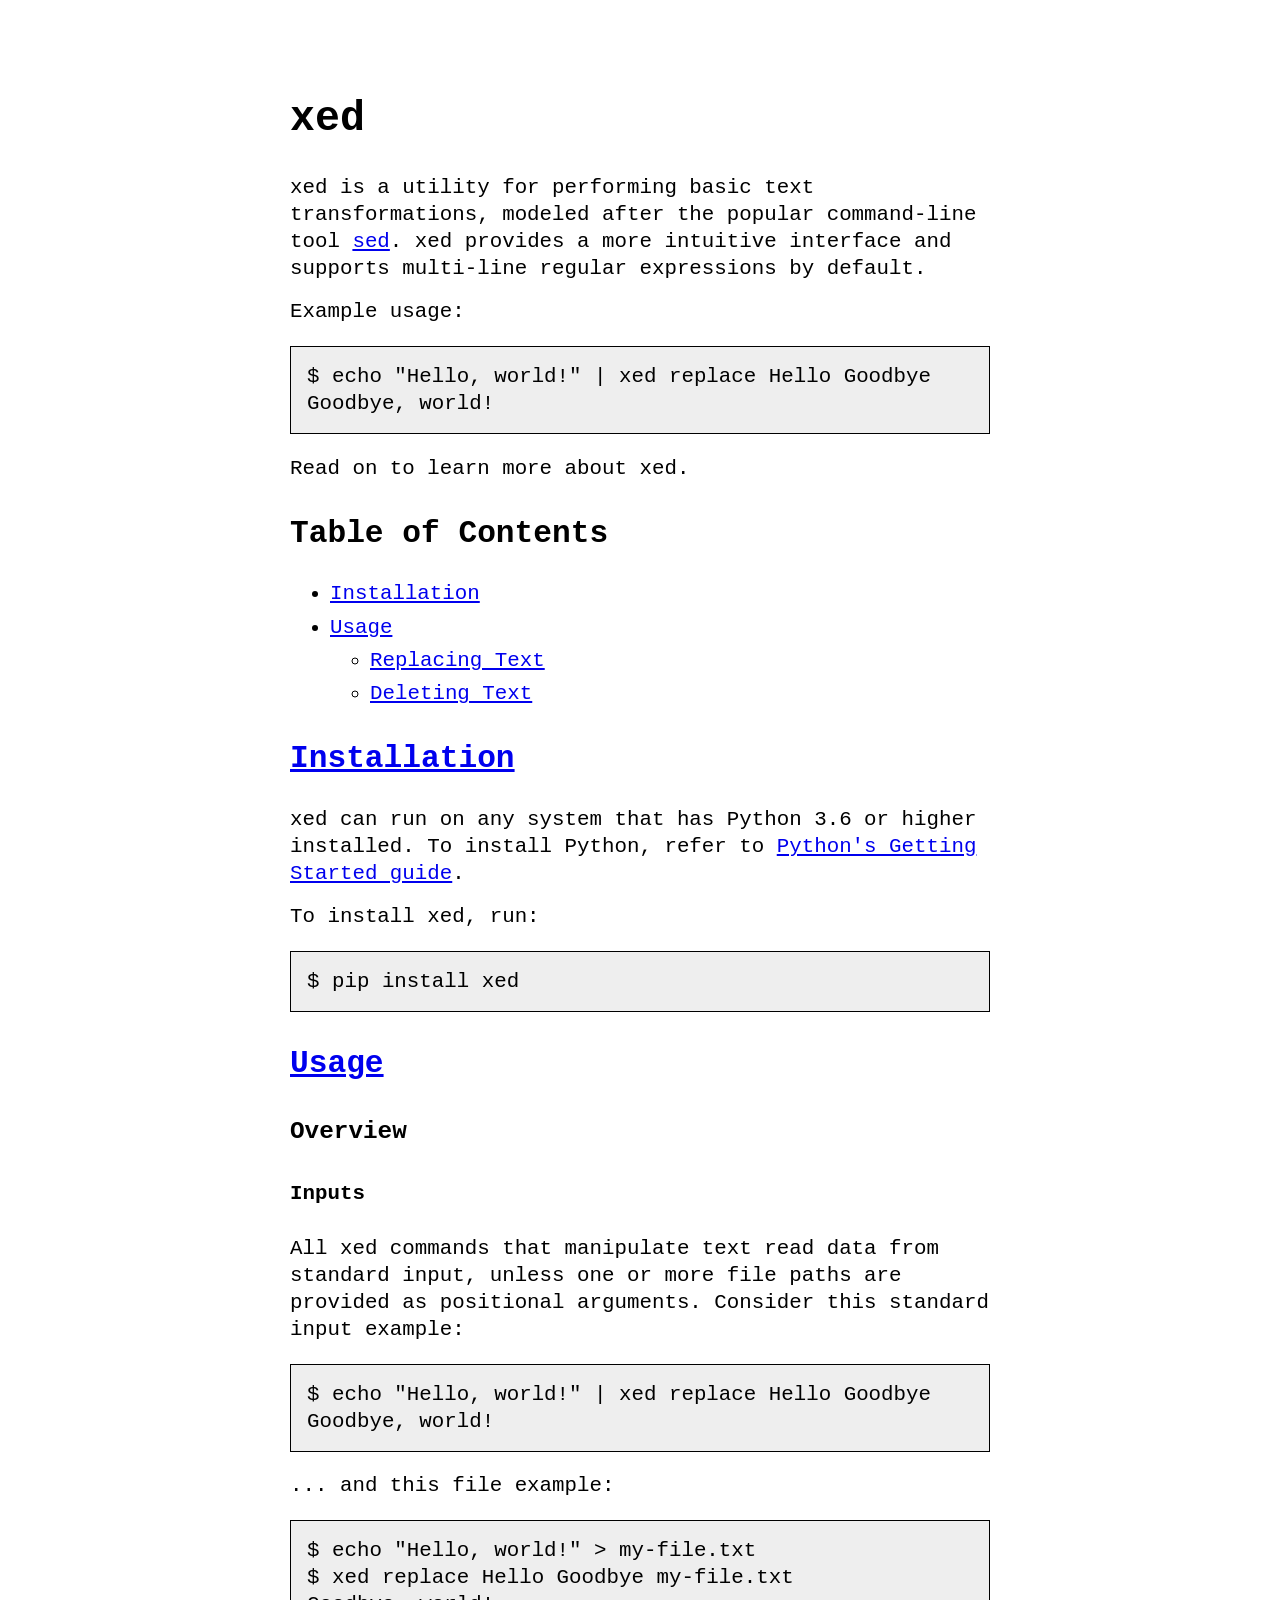
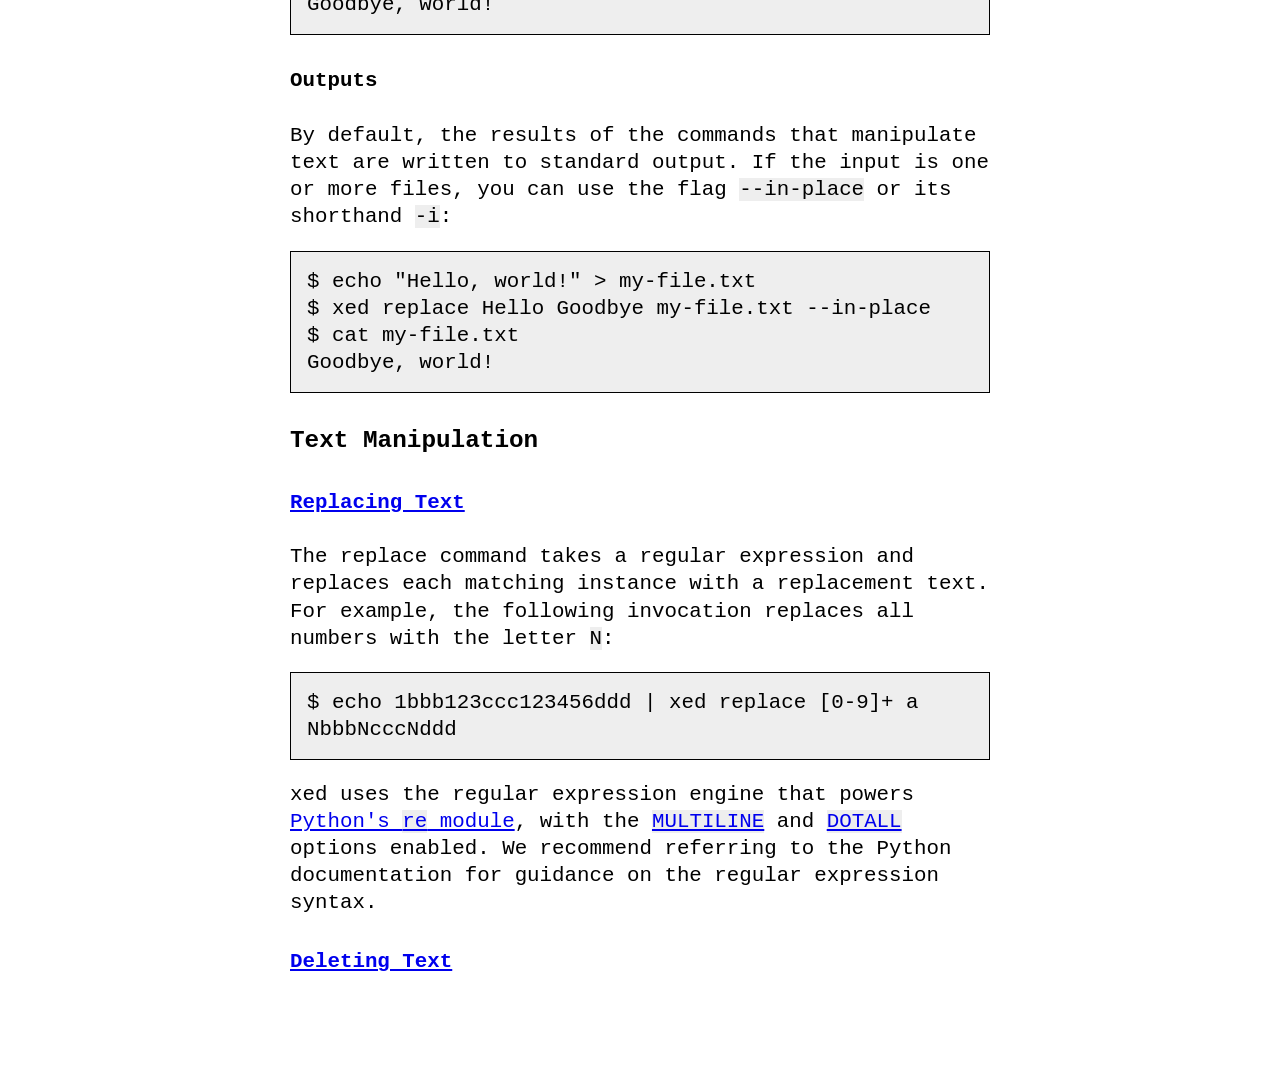
==== docs/index.html @ 6bc044e2 "Moves website/ to docs/." ====
<!DOCTYPE html>
<html lang="en">
  <head>
    <meta charset="utf-8" />
    <meta name="viewport" content="width=device-width, initial-scale=1" />

    <title>xed</title>

    <meta property="og:title" content="xed" />
    <meta property="og:locale" content="en_US" />
    <meta
      name="description"
      content="xed is a utility for performing basic text transformations, modeled after the popular command-line tool sed. xed provides a more intuitive interface and supports multi-line regular expressions by default."
    />
    <meta
      property="og:description"
      content="xed is a utility for performing basic text transformations, modeled after the popular command-line tool sed. xed provides a more intuitive interface and supports multi-line regular expressions by default."
    />
    <link rel="canonical" href="http://example.com/" />
    <meta property="og:url" content="http://example.com/" />
    <meta property="og:site_name" content="xed" />
    <script type="application/ld+json">
      {
        "@type": "WebSite",
        "url": "http://example.com",
        "name": "xed",
        "author": {
          "@type": "Person",
          "name": "Aryan Naraghi",
          "email": "aryan.naraghi@gmail.com",
          "url": "https://aryan.app"
        },
        "headline": "xed",
        "description": "xed is a utility for performing basic text transformations, modeled after the popular command-line tool sed. xed provides a more intuitive interface and supports multi-line regular expressions by default.",
        "@context": "https://schema.org"
      }
    </script>

    <link rel="stylesheet" href="style.css" />
  </head>
  <body>
    <div class="main">
      <h1>xed</h1>

      <p>
        xed is a utility for performing basic text transformations, modeled
        after the popular command-line tool
        <a href="https://en.wikipedia.org/wiki/Sed">sed</a>. xed provides a more
        intuitive interface and supports multi-line regular expressions by
        default.
      </p>

      <p>Example usage:</p>

      <pre><code>$ echo "Hello, world!" | xed replace Hello Goodbye
Goodbye, world!</code></pre>

      <p>Read on to learn more about xed.</p>

      <h2>Table of Contents</h2>

      <ul>
        <li><a href="#installation">Installation</a></li>
        <li>
          <a href="#usage">Usage</a>
          <ul>
            <li><a href="#replacing-text">Replacing Text</a></li>
            <li><a href="#deleting-text">Deleting Text</a></li>
          </ul>
        </li>
      </ul>

      <h2 id="installation"><a href="#installation">Installation</a></h2>

      <p>
        xed can run on any system that has Python 3.6 or higher installed. To
        install Python, refer to
        <a href="https://www.python.org/about/gettingstarted/"
          >Python's Getting Started guide</a
        >.
      </p>

      <p>To install xed, run:</p>

      <pre><code>$ pip install xed</code></pre>

      <h2 id="usage"><a href="#usage">Usage</a></h2>

      <h3>Overview</h3>

      <h4>Inputs</h4>
      <p>
        All xed commands that manipulate text read data from standard input,
        unless one or more file paths are provided as positional arguments.
        Consider this standard input example:
      </p>

      <pre><code>$ echo "Hello, world!" | xed replace Hello Goodbye
Goodbye, world!</code></pre>

      <p>... and this file example:</p>

      <pre><code>$ echo "Hello, world!" > my-file.txt
$ xed replace Hello Goodbye my-file.txt
Goodbye, world!
</code></pre>

      <h4>Outputs</h4>
      <p>
        By default, the results of the commands that manipulate text are written
        to standard output. If the input is one or more files, you can use the
        flag
        <code>--in-place</code> or its shorthand <code>-i</code>:
      </p>

      <pre><code>$ echo "Hello, world!" > my-file.txt
$ xed replace Hello Goodbye my-file.txt --in-place
$ cat my-file.txt
Goodbye, world!</code></pre>

      <h3>Text Manipulation</h3>

      <h4 id="replacing-text"><a href="#replacing-text">Replacing Text</a></h4>

      <p>
        The replace command takes a regular expression and replaces each
        matching instance with a replacement text. For example, the following
        invocation replaces all numbers with the letter <code>N</code>:
      </p>

      <pre><code>$ echo 1bbb123ccc123456ddd | xed replace [0-9]+ a
NbbbNcccNddd</code></pre>

      <p>
        xed uses the regular expression engine that powers
        <a href="https://docs.python.org/3/library/re.html"
          >Python's <code>re</code> module</a
        >, with the
        <a href="https://docs.python.org/3/library/re.html#re.MULTILINE"
          ><code>MULTILINE</code></a
        >
        and
        <a href="https://docs.python.org/3/library/re.html#re.DOTALL"
          ><code>DOTALL</code></a
        >
        options enabled. We recommend referring to the Python documentation for
        guidance on the regular expression syntax.
      </p>

      <h4 id="deleting-text"><a href="#deleting-text">Deleting Text</a></h4>
    </div>
  </body>
</html>
---- docs/style.css ----
html {
  height: 100%;
}

body {
  font-family: monospace;
  font-size: 1.3rem;
  line-height: 1.3;
  margin: 0;
  min-height: 100%;
}

h2,
h3,
h4,
h5 {
  margin-top: 2rem;
}

p {
  margin: 1rem 0;
}

li {
  margin: 0.4rem 0;
}

*:target {
  background-color: yellow;
}

.main {
  max-width: 700px;
  margin: 0 auto;
  padding: 4rem 2rem;
}

code {
  background-color: #eee;
}

pre code {
  border: 1px solid black;
  display: block;
  overflow-x: auto;
  padding: 1rem;
}
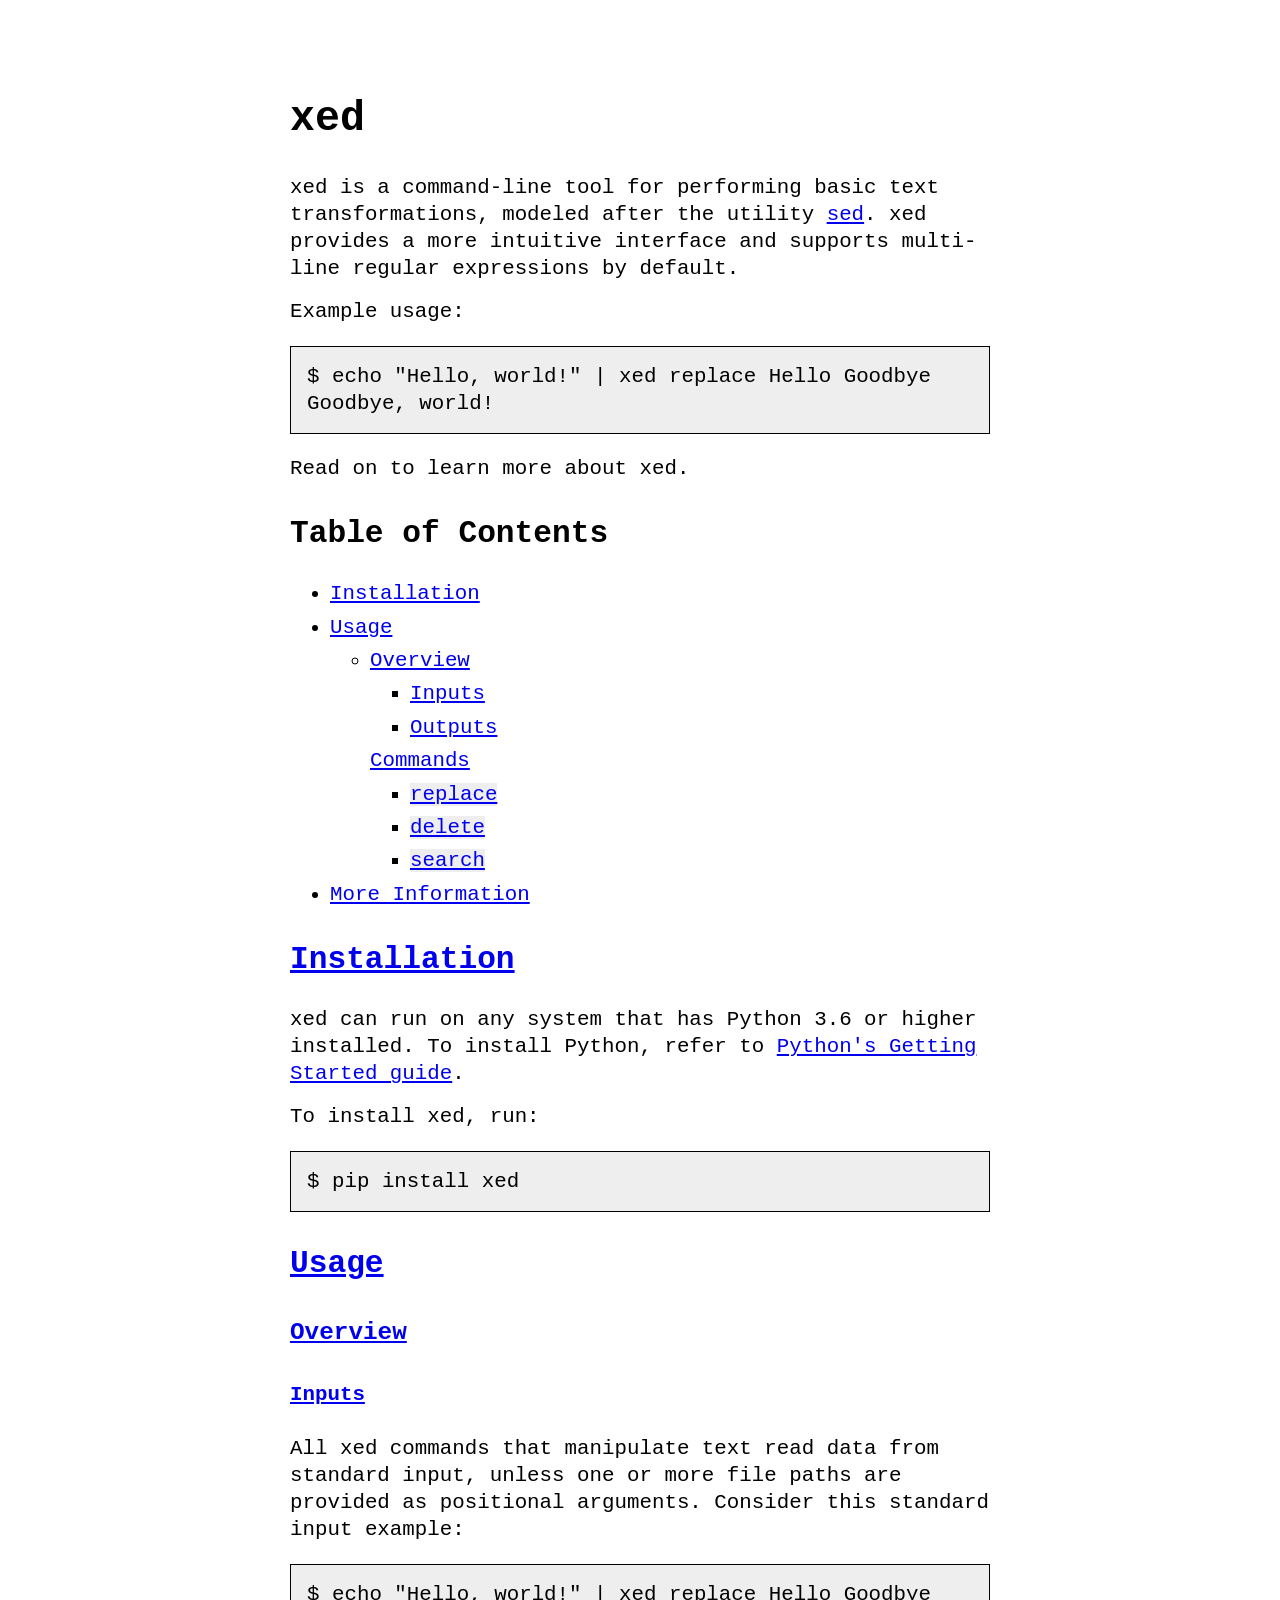
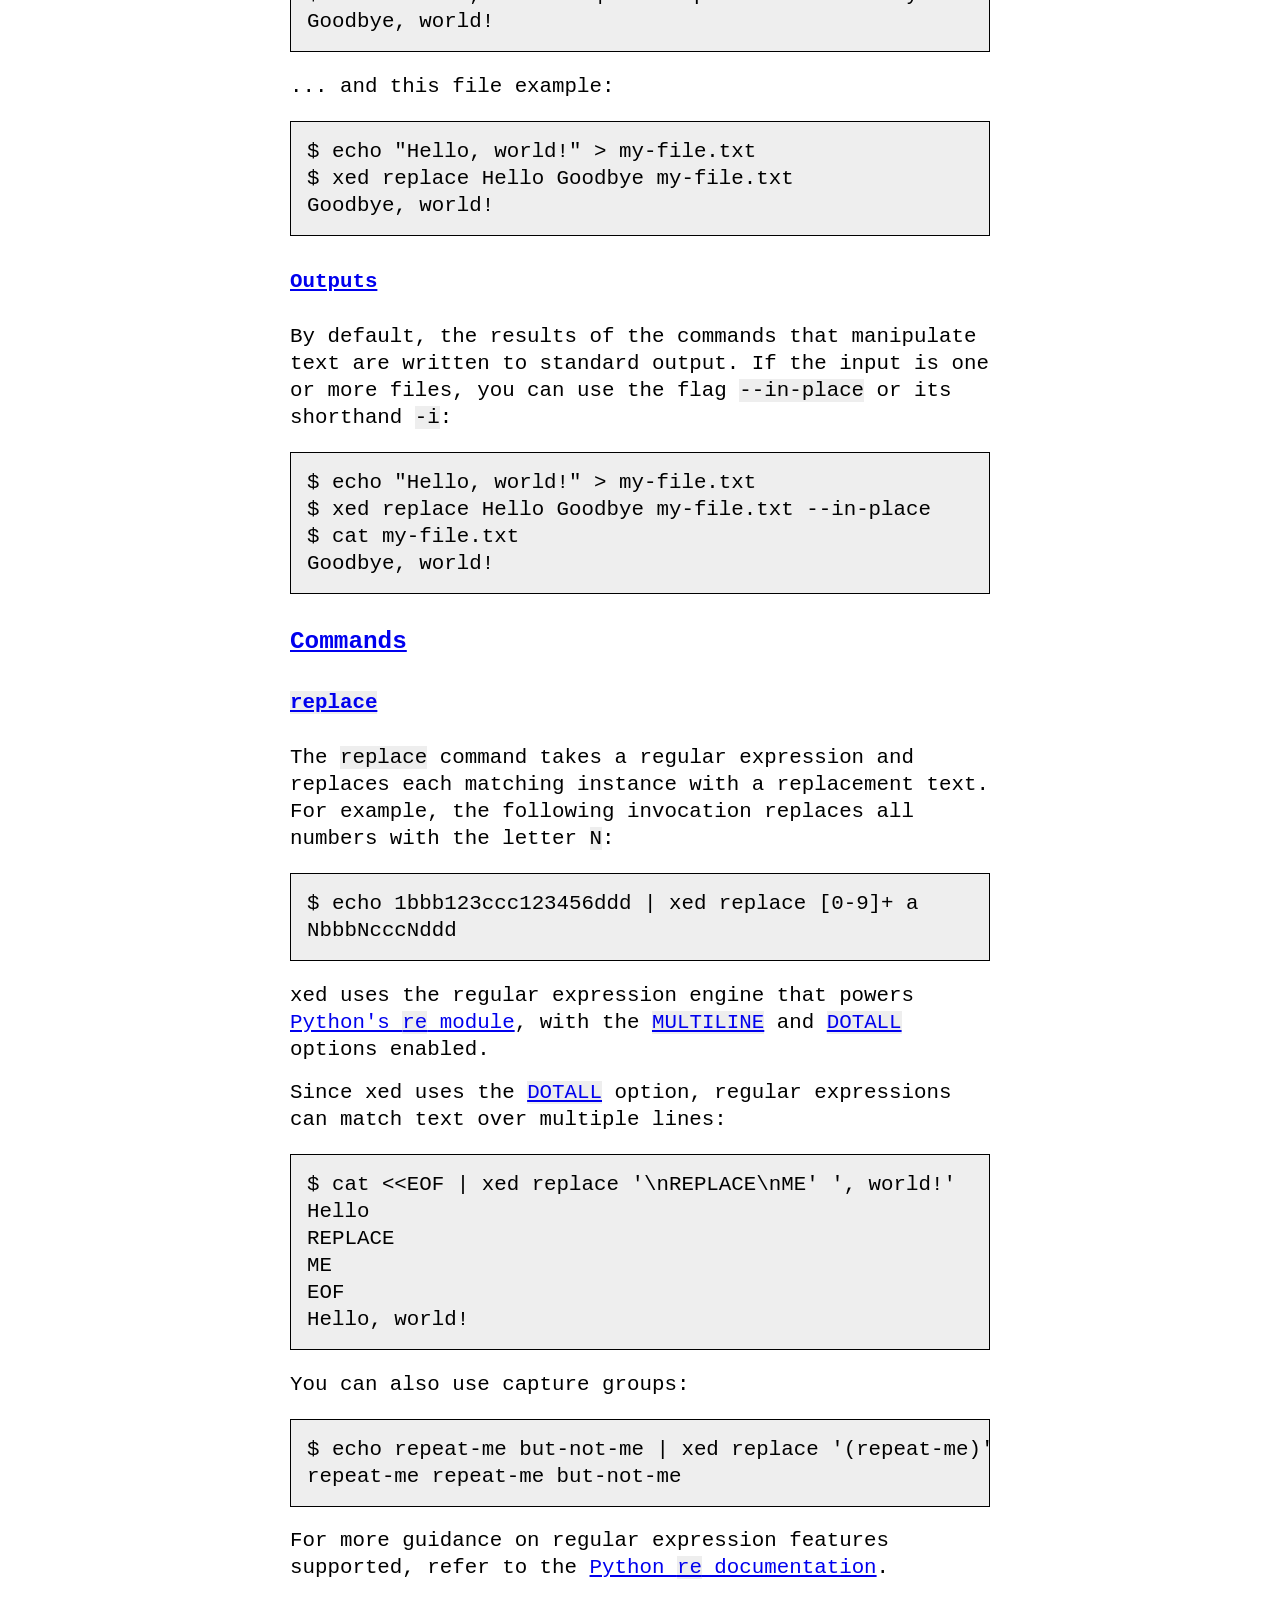
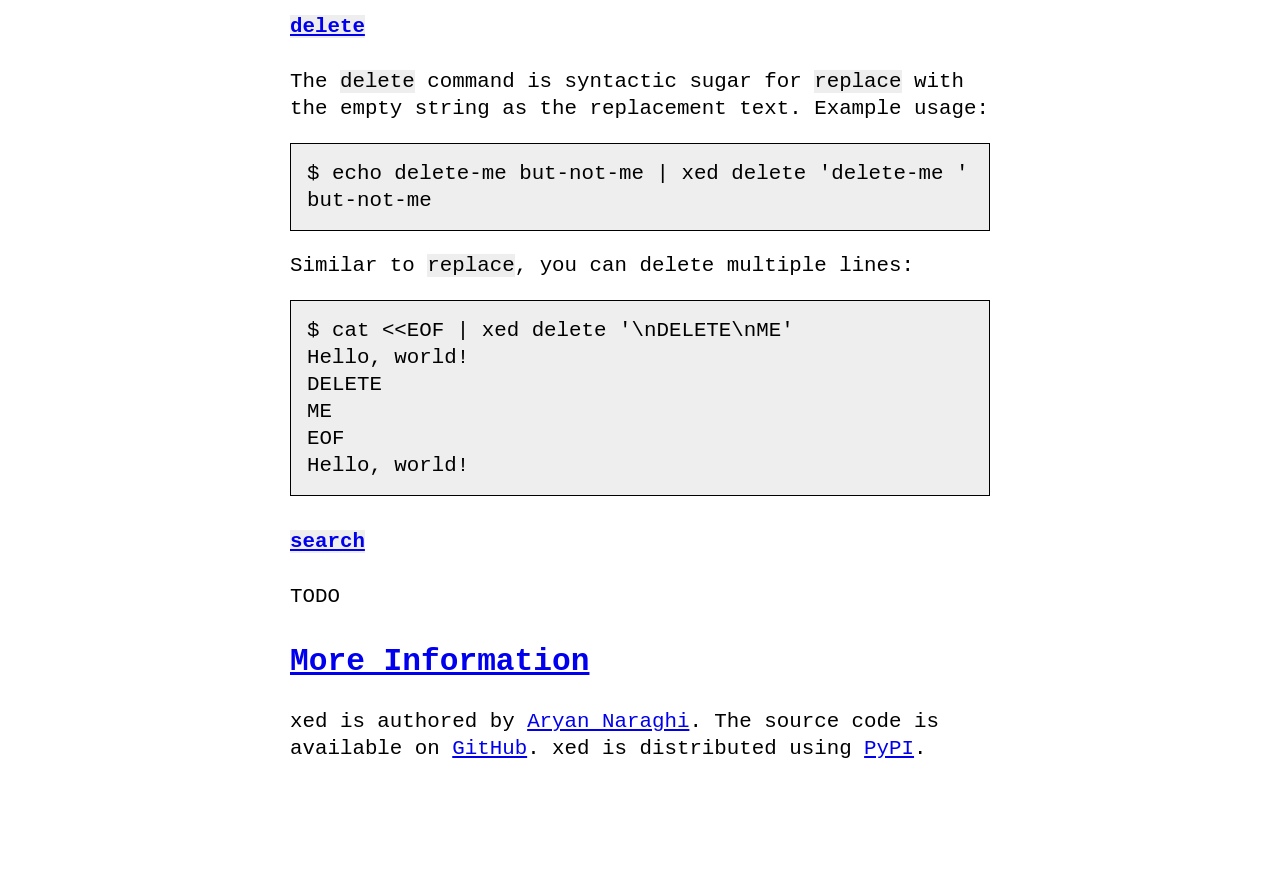
==== commit 88f1279f: "Adds more info." ====
--- a/docs/index.html
+++ b/docs/index.html
@@ -10,11 +10,11 @@
     <meta property="og:locale" content="en_US" />
     <meta
       name="description"
-      content="xed is a utility for performing basic text transformations, modeled after the popular command-line tool sed. xed provides a more intuitive interface and supports multi-line regular expressions by default."
+      content="xed is a command-line tool for performing basic text transformations, modeled after the utility sed. xed provides a more intuitive interface and supports multi-line regular expressions by default."
     />
     <meta
       property="og:description"
-      content="xed is a utility for performing basic text transformations, modeled after the popular command-line tool sed. xed provides a more intuitive interface and supports multi-line regular expressions by default."
+      content="xed is a command-line tool for performing basic text transformations, modeled after the utility sed. xed provides a more intuitive interface and supports multi-line regular expressions by default."
     />
     <link rel="canonical" href="http://example.com/" />
     <meta property="og:url" content="http://example.com/" />
@@ -31,7 +31,7 @@
           "url": "https://aryan.app"
         },
         "headline": "xed",
-        "description": "xed is a utility for performing basic text transformations, modeled after the popular command-line tool sed. xed provides a more intuitive interface and supports multi-line regular expressions by default.",
+        "description": "xed is a command-line tool for performing basic text transformations, modeled after the utility sed. xed provides a more intuitive interface and supports multi-line regular expressions by default.",
         "@context": "https://schema.org"
       }
     </script>
@@ -43,8 +43,8 @@
       <h1>xed</h1>
 
       <p>
-        xed is a utility for performing basic text transformations, modeled
-        after the popular command-line tool
+        xed is a command-line tool for performing basic text transformations,
+        modeled after the utility
         <a href="https://en.wikipedia.org/wiki/Sed">sed</a>. xed provides a more
         intuitive interface and supports multi-line regular expressions by
         default.
@@ -64,10 +64,28 @@
         <li>
           <a href="#usage">Usage</a>
           <ul>
-            <li><a href="#replacing-text">Replacing Text</a></li>
-            <li><a href="#deleting-text">Deleting Text</a></li>
+            <li>
+              <a href="#overview">Overview</a>
+              <ul>
+                <li><a href="#inputs">Inputs</a></li>
+                <li><a href="#outputs">Outputs</a></li>
+              </ul>
+            </li>
+            <a href="#commands">Commands</a>
+            <ul>
+              <li>
+                <a href="#replace"><code>replace</code></a>
+              </li>
+              <li>
+                <a href="#delete"><code>delete</code></a>
+              </li>
+              <li>
+                <a href="#search"><code>search</code></a>
+              </li>
+            </ul>
           </ul>
         </li>
+        <li><a href="#more-info">More Information</a></li>
       </ul>
 
       <h2 id="installation"><a href="#installation">Installation</a></h2>
@@ -86,9 +104,9 @@
 
       <h2 id="usage"><a href="#usage">Usage</a></h2>
 
-      <h3>Overview</h3>
-
-      <h4>Inputs</h4>
+      <h3 id="overview"><a href="#overview">Overview</a></h3>
+
+      <h4 id="inputs"><a href="#inputs">Inputs</a></h4>
       <p>
         All xed commands that manipulate text read data from standard input,
         unless one or more file paths are provided as positional arguments.
@@ -105,7 +123,7 @@
 Goodbye, world!
 </code></pre>
 
-      <h4>Outputs</h4>
+      <h4 id="outputs"><a href="#outputs">Outputs</a></h4>
       <p>
         By default, the results of the commands that manipulate text are written
         to standard output. If the input is one or more files, you can use the
@@ -118,14 +136,17 @@
 $ cat my-file.txt
 Goodbye, world!</code></pre>
 
-      <h3>Text Manipulation</h3>
-
-      <h4 id="replacing-text"><a href="#replacing-text">Replacing Text</a></h4>
-
-      <p>
-        The replace command takes a regular expression and replaces each
-        matching instance with a replacement text. For example, the following
-        invocation replaces all numbers with the letter <code>N</code>:
+      <h3 id="commands"><a href="#commands">Commands</a></h3>
+
+      <h4 id="replace">
+        <a href="#replace"><code>replace</code></a>
+      </h4>
+
+      <p>
+        The <code>replace</code> command takes a regular expression and replaces
+        each matching instance with a replacement text. For example, the
+        following invocation replaces all numbers with the letter
+        <code>N</code>:
       </p>
 
       <pre><code>$ echo 1bbb123ccc123456ddd | xed replace [0-9]+ a
@@ -143,11 +164,73 @@
         <a href="https://docs.python.org/3/library/re.html#re.DOTALL"
           ><code>DOTALL</code></a
         >
-        options enabled. We recommend referring to the Python documentation for
-        guidance on the regular expression syntax.
-      </p>
-
-      <h4 id="deleting-text"><a href="#deleting-text">Deleting Text</a></h4>
+        options enabled.
+      </p>
+
+      <p>
+        Since xed uses the
+        <a href="https://docs.python.org/3/library/re.html#re.DOTALL"
+          ><code>DOTALL</code></a
+        >
+        option, regular expressions can match text over multiple lines:
+      </p>
+
+      <pre><code>$ cat &lt;&lt;EOF | xed replace '\nREPLACE\nME' ', world!'
+Hello
+REPLACE
+ME
+EOF
+Hello, world!</code></pre>
+
+      <p>You can also use capture groups:</p>
+
+      <pre><code>$ echo repeat-me but-not-me | xed replace '(repeat-me)' '\1 \1'
+repeat-me repeat-me but-not-me</code></pre>
+
+      <p>
+        For more guidance on regular expression features supported, refer to the
+        <a
+          href="https://docs.python.org/3/library/re.html#regular-expression-syntax"
+          >Python <code>re</code> documentation</a
+        >.
+      </p>
+
+      <h4 id="delete">
+        <a href="#delete"><code>delete</code></a>
+      </h4>
+
+      <p>
+        The <code>delete</code> command is syntactic sugar for
+        <code>replace</code> with the empty string as the replacement text.
+        Example usage:
+      </p>
+
+      <pre><code>$ echo delete-me but-not-me | xed delete 'delete-me '
+but-not-me</code></pre>
+
+      <p>Similar to <code>replace</code>, you can delete multiple lines:</p>
+
+      <pre><code>$ cat &lt;&lt;EOF | xed delete '\nDELETE\nME'
+Hello, world!
+DELETE
+ME
+EOF
+Hello, world!</code></pre>
+
+      <h4 id="search">
+        <a href="#search"><code>search</code></a>
+      </h4>
+
+      <p>TODO</p>
+
+      <h2 id="more-info"><a href="#more-info">More Information</a></h2>
+
+      <p>
+        xed is authored by <a href="http://aryan.app">Aryan Naraghi</a>. The
+        source code is available on
+        <a href="https://github.com/aryann/xed">GitHub</a>. xed is distributed
+        using <a href="https://pypi.org/project/xed/">PyPI</a>.
+      </p>
     </div>
   </body>
 </html>
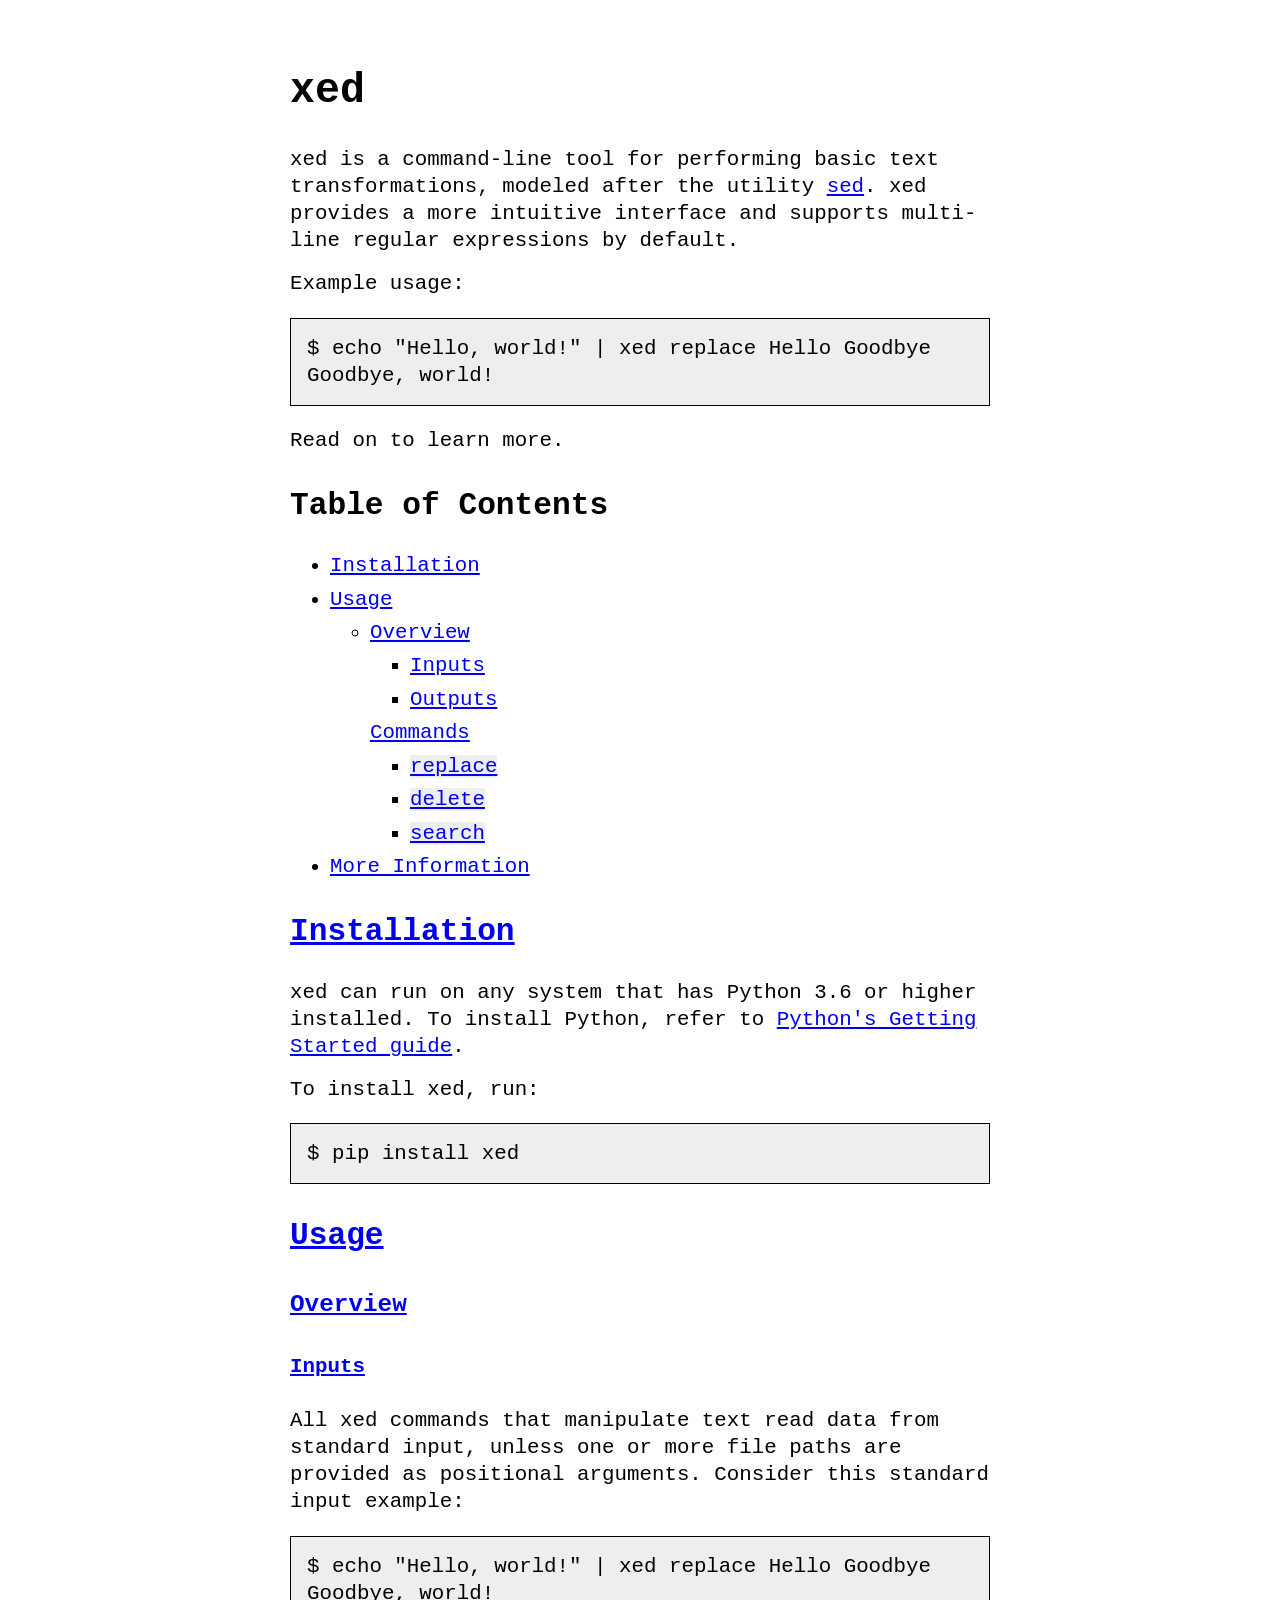
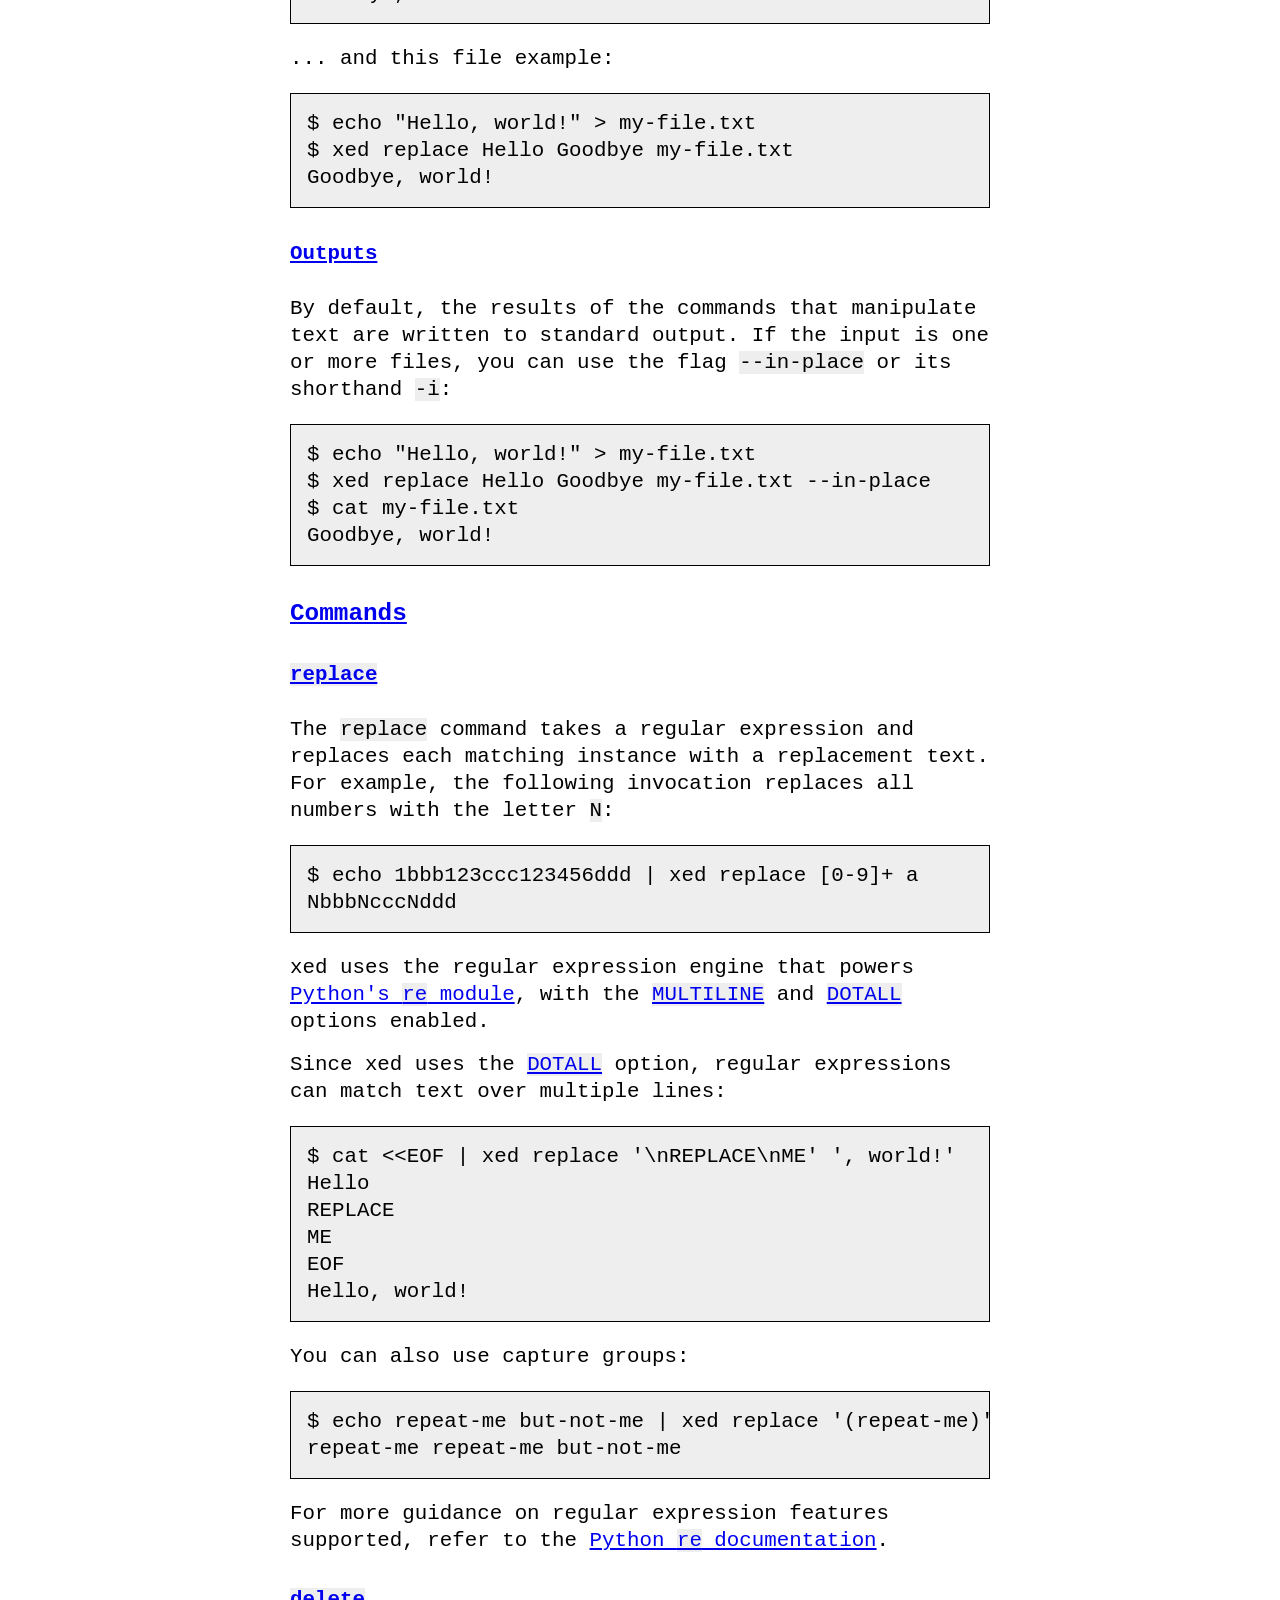
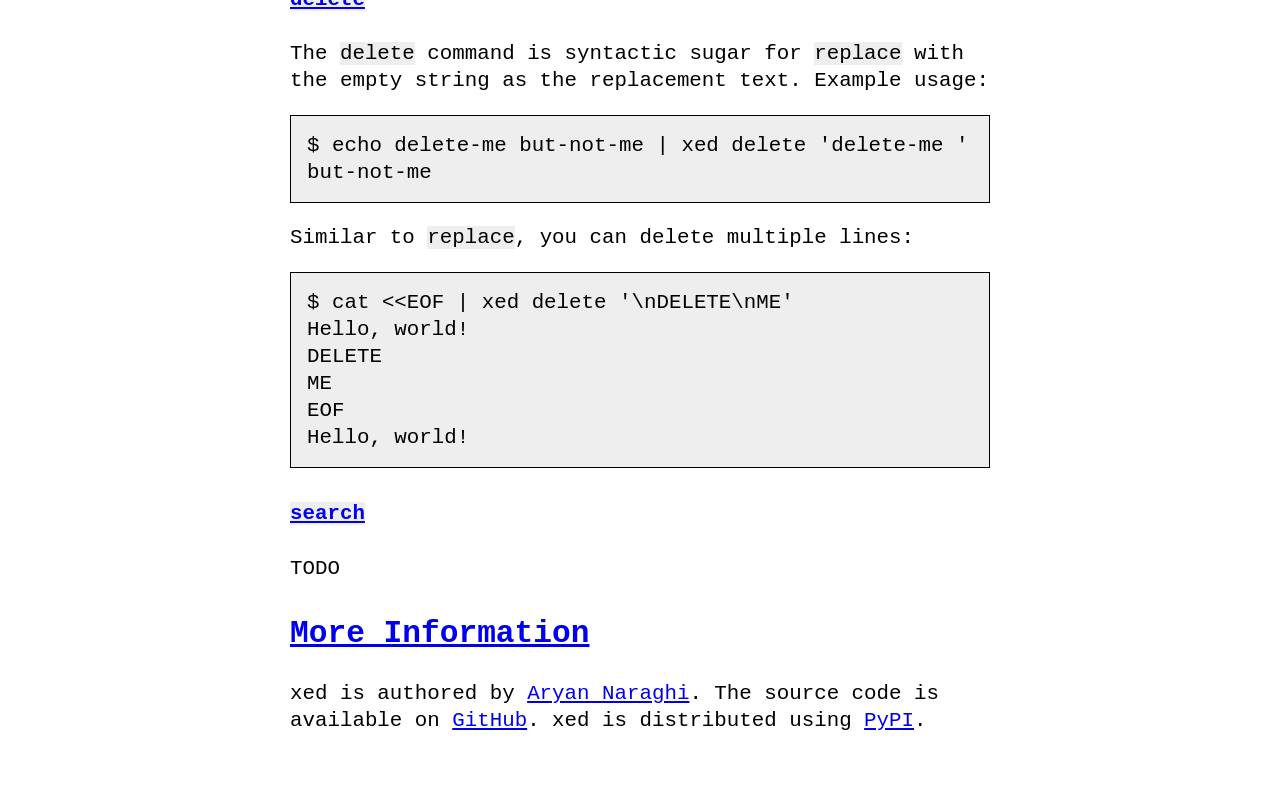
==== commit a9e4d297: "Makes some small adjustments to the site." ====
--- a/docs/index.html
+++ b/docs/index.html
@@ -16,13 +16,13 @@
       property="og:description"
       content="xed is a command-line tool for performing basic text transformations, modeled after the utility sed. xed provides a more intuitive interface and supports multi-line regular expressions by default."
     />
-    <link rel="canonical" href="http://example.com/" />
-    <meta property="og:url" content="http://example.com/" />
+    <link rel="canonical" href="https://xed.aryan.app" />
+    <meta property="og:url" content="https://xed.aryan.app" />
     <meta property="og:site_name" content="xed" />
     <script type="application/ld+json">
       {
         "@type": "WebSite",
-        "url": "http://example.com",
+        "url": "https://xed.aryan.app",
         "name": "xed",
         "author": {
           "@type": "Person",
@@ -55,7 +55,7 @@
       <pre><code>$ echo "Hello, world!" | xed replace Hello Goodbye
 Goodbye, world!</code></pre>
 
-      <p>Read on to learn more about xed.</p>
+      <p>Read on to learn more.</p>
 
       <h2>Table of Contents</h2>
 
--- a/docs/style.css
+++ b/docs/style.css
@@ -10,6 +10,7 @@
   min-height: 100%;
 }
 
+h1,
 h2,
 h3,
 h4,
@@ -32,7 +33,7 @@
 .main {
   max-width: 700px;
   margin: 0 auto;
-  padding: 4rem 2rem;
+  padding: 2rem;
 }
 
 code {
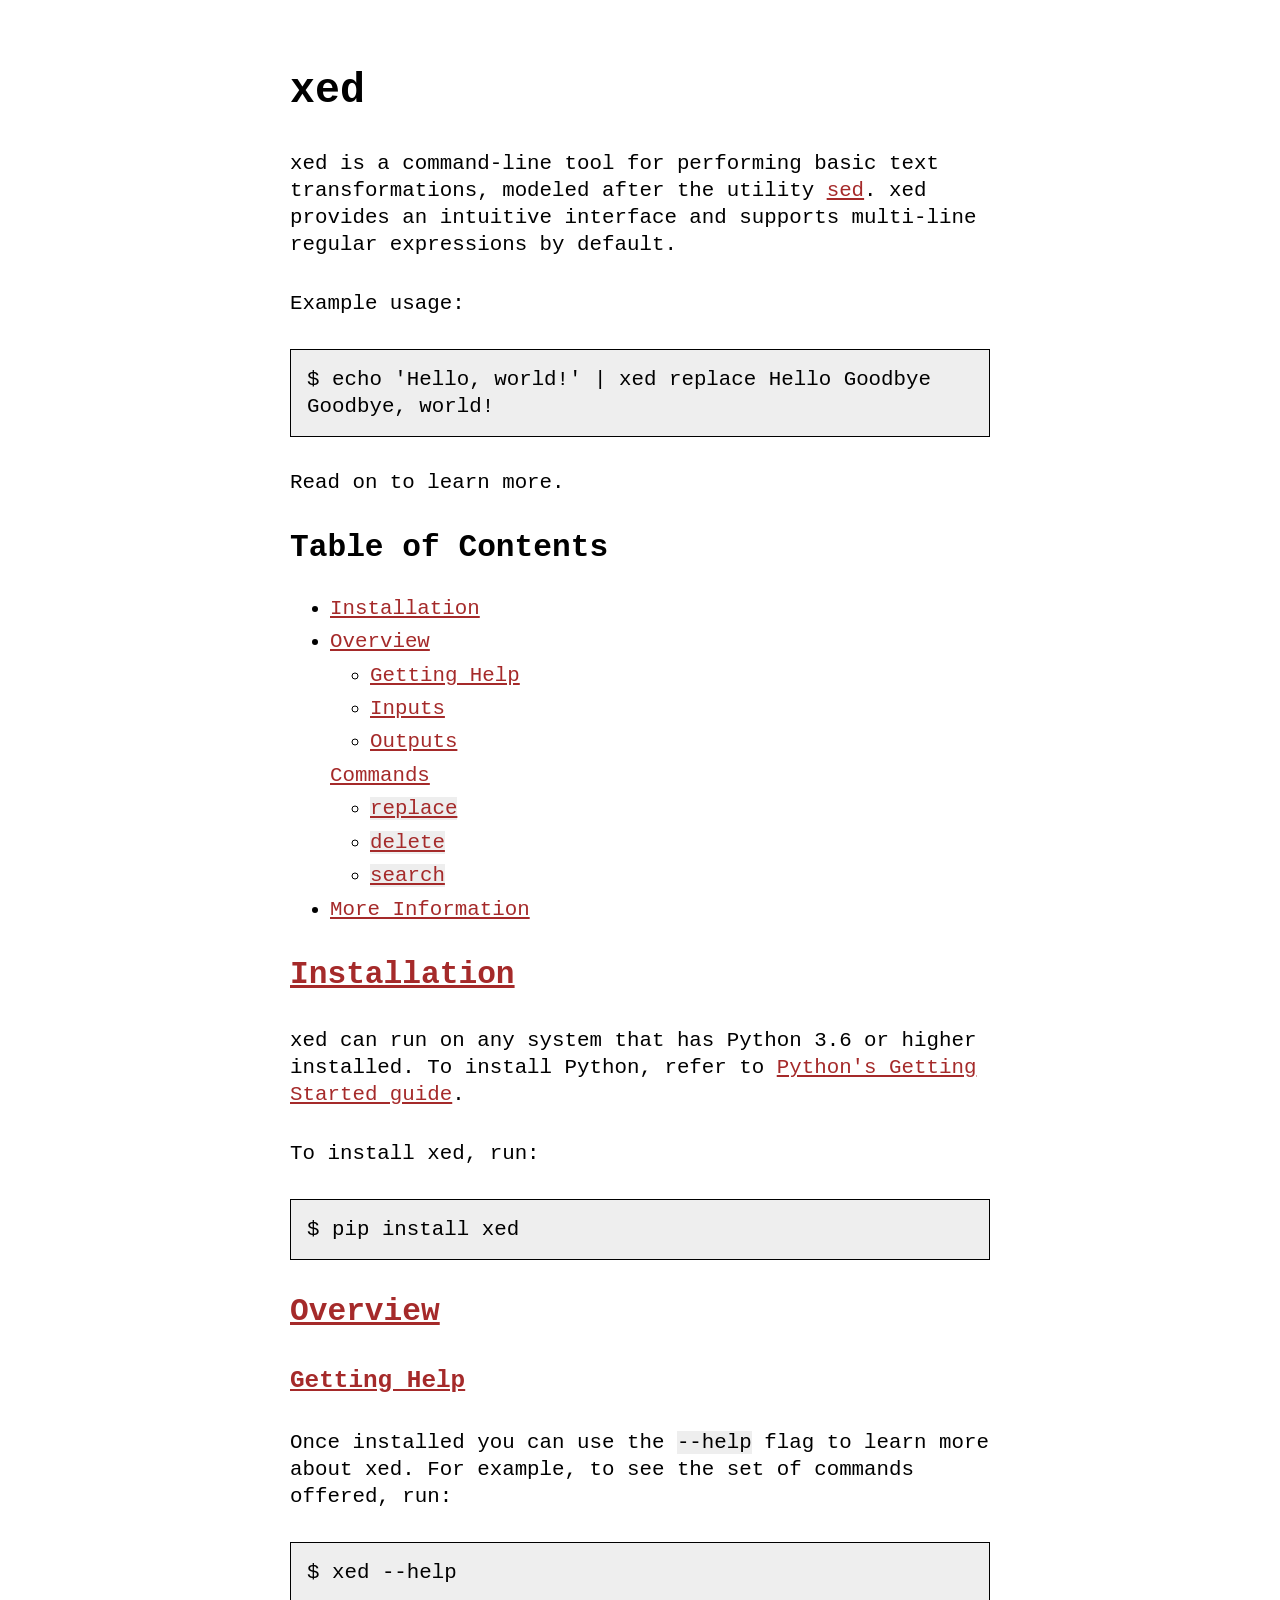
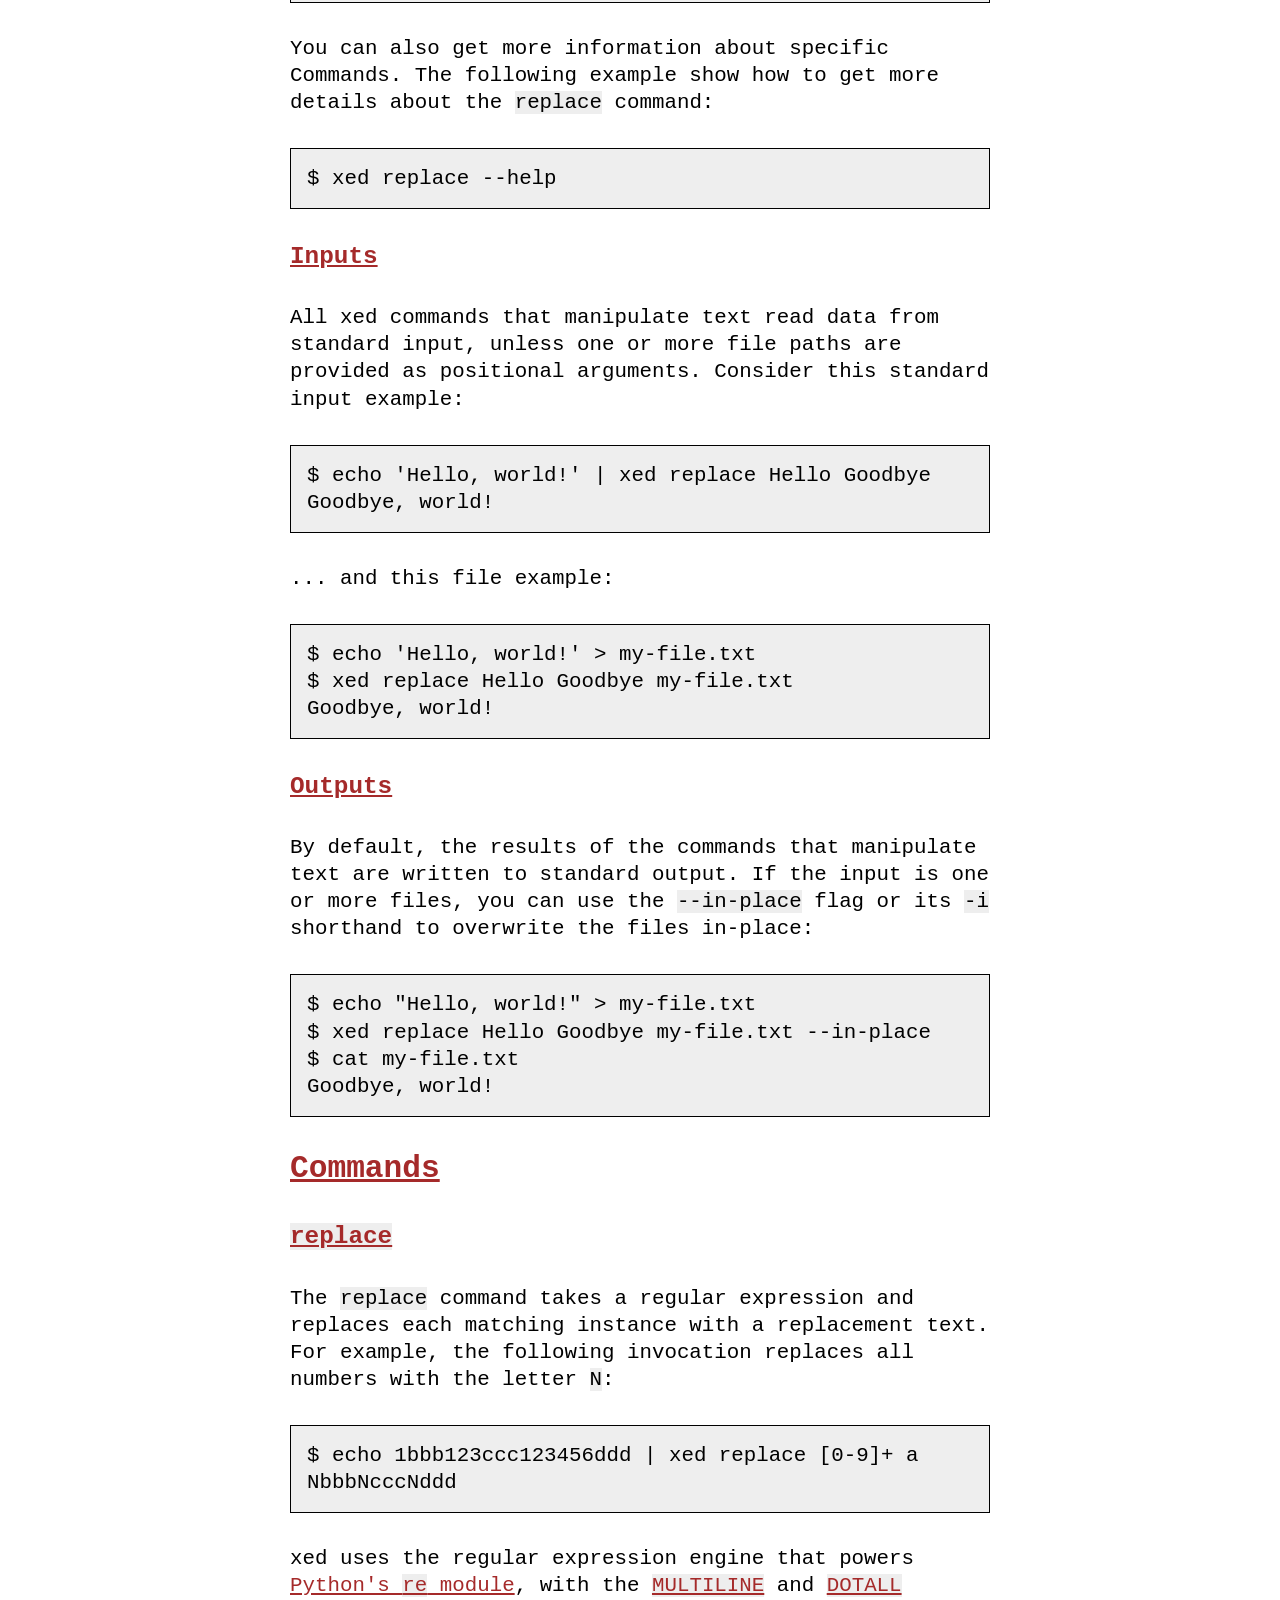
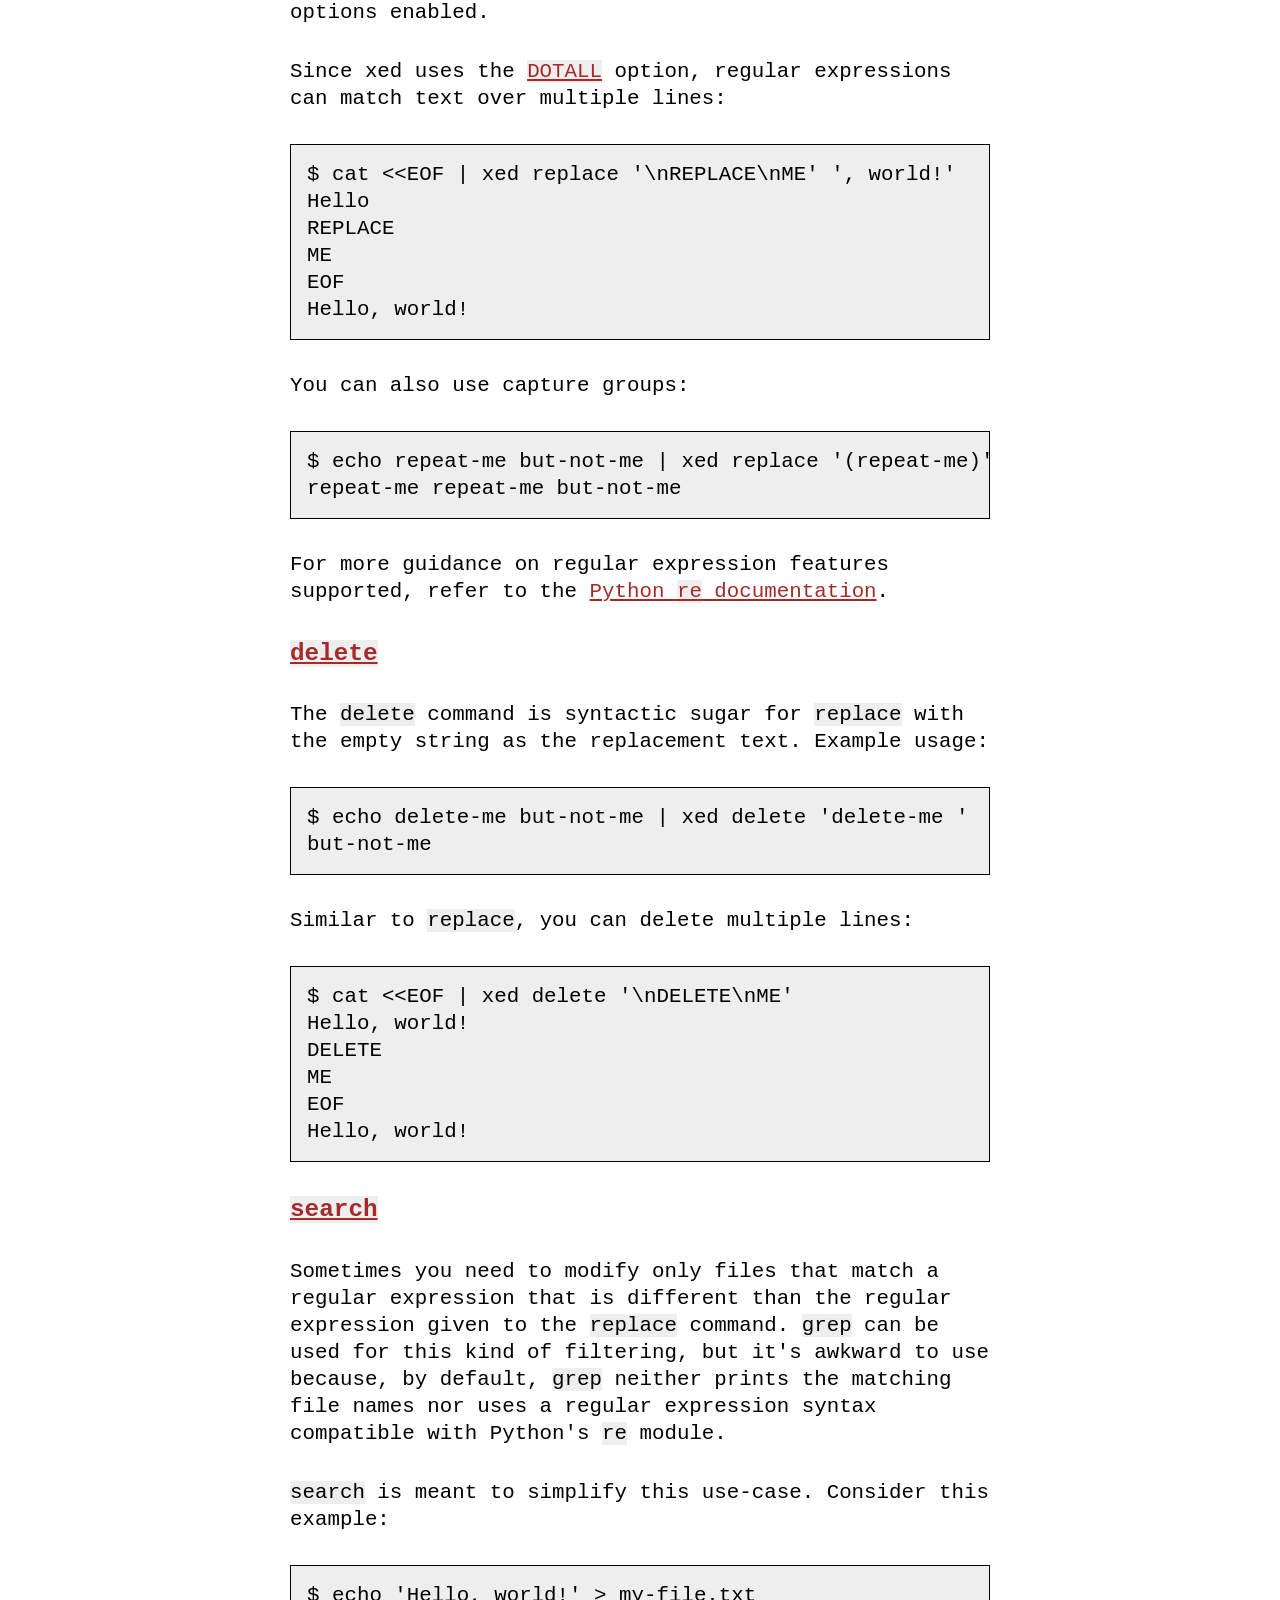
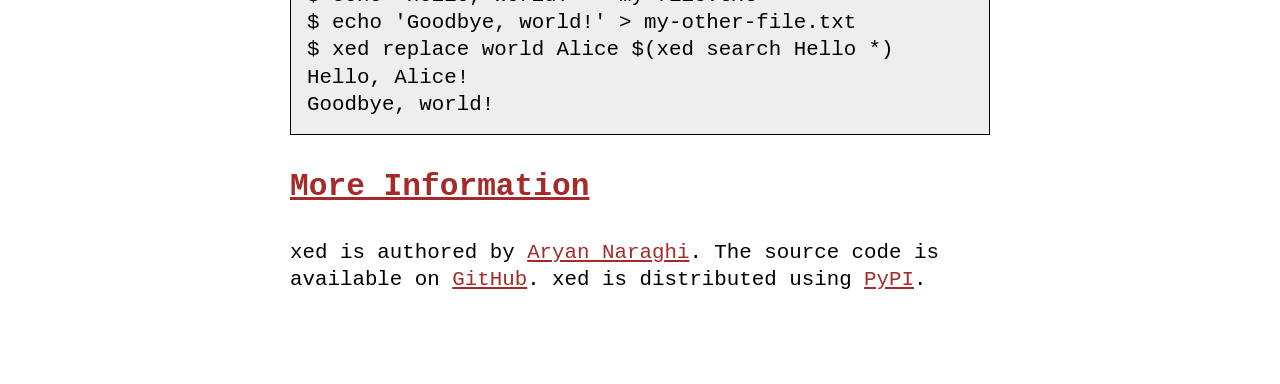
==== commit 1e2995d1: "Adds more details to the site." ====
--- a/docs/index.html
+++ b/docs/index.html
@@ -10,11 +10,11 @@
     <meta property="og:locale" content="en_US" />
     <meta
       name="description"
-      content="xed is a command-line tool for performing basic text transformations, modeled after the utility sed. xed provides a more intuitive interface and supports multi-line regular expressions by default."
+      content="xed is a command-line tool for performing basic text transformations, modeled after the utility sed. xed provides an intuitive interface and supports multi-line regular expressions by default."
     />
     <meta
       property="og:description"
-      content="xed is a command-line tool for performing basic text transformations, modeled after the utility sed. xed provides a more intuitive interface and supports multi-line regular expressions by default."
+      content="xed is a command-line tool for performing basic text transformations, modeled after the utility sed. xed provides an intuitive interface and supports multi-line regular expressions by default."
     />
     <link rel="canonical" href="https://xed.aryan.app" />
     <meta property="og:url" content="https://xed.aryan.app" />
@@ -31,7 +31,7 @@
           "url": "https://aryan.app"
         },
         "headline": "xed",
-        "description": "xed is a command-line tool for performing basic text transformations, modeled after the utility sed. xed provides a more intuitive interface and supports multi-line regular expressions by default.",
+        "description": "xed is a command-line tool for performing basic text transformations, modeled after the utility sed. xed provides an intuitive interface and supports multi-line regular expressions by default.",
         "@context": "https://schema.org"
       }
     </script>
@@ -45,14 +45,14 @@
       <p>
         xed is a command-line tool for performing basic text transformations,
         modeled after the utility
-        <a href="https://en.wikipedia.org/wiki/Sed">sed</a>. xed provides a more
+        <a href="https://en.wikipedia.org/wiki/Sed">sed</a>. xed provides an
         intuitive interface and supports multi-line regular expressions by
         default.
       </p>
 
       <p>Example usage:</p>
 
-      <pre><code>$ echo "Hello, world!" | xed replace Hello Goodbye
+      <pre><code>$ echo 'Hello, world!' | xed replace Hello Goodbye
 Goodbye, world!</code></pre>
 
       <p>Read on to learn more.</p>
@@ -62,29 +62,25 @@
       <ul>
         <li><a href="#installation">Installation</a></li>
         <li>
-          <a href="#usage">Usage</a>
+          <a href="#overview">Overview</a>
           <ul>
-            <li>
-              <a href="#overview">Overview</a>
-              <ul>
-                <li><a href="#inputs">Inputs</a></li>
-                <li><a href="#outputs">Outputs</a></li>
-              </ul>
-            </li>
-            <a href="#commands">Commands</a>
-            <ul>
-              <li>
-                <a href="#replace"><code>replace</code></a>
-              </li>
-              <li>
-                <a href="#delete"><code>delete</code></a>
-              </li>
-              <li>
-                <a href="#search"><code>search</code></a>
-              </li>
-            </ul>
+            <li><a href="#getting-help">Getting Help</a></li>
+            <li><a href="#inputs">Inputs</a></li>
+            <li><a href="#outputs">Outputs</a></li>
           </ul>
         </li>
+        <a href="#commands">Commands</a>
+        <ul>
+          <li>
+            <a href="#replace"><code>replace</code></a>
+          </li>
+          <li>
+            <a href="#delete"><code>delete</code></a>
+          </li>
+          <li>
+            <a href="#search"><code>search</code></a>
+          </li>
+        </ul>
         <li><a href="#more-info">More Information</a></li>
       </ul>
 
@@ -102,33 +98,49 @@
 
       <pre><code>$ pip install xed</code></pre>
 
-      <h2 id="usage"><a href="#usage">Usage</a></h2>
-
-      <h3 id="overview"><a href="#overview">Overview</a></h3>
-
-      <h4 id="inputs"><a href="#inputs">Inputs</a></h4>
+      <h2 id="overview"><a href="#overview">Overview</a></h2>
+
+      <h3 id="getting-help"><a href="#getting-help">Getting Help</a></h3>
+
+      <p>
+        Once installed you can use the <code>--help</code> flag to learn more
+        about xed. For example, to see the set of commands offered, run:
+      </p>
+
+      <pre><code>$ xed --help</code></pre>
+
+      <p>
+        You can also get more information about specific Commands. The following
+        example show how to get more details about the
+        <code>replace</code> command:
+      </p>
+
+      <pre><code>$ xed replace --help</code></pre>
+
+      <h3 id="inputs"><a href="#inputs">Inputs</a></h3>
       <p>
         All xed commands that manipulate text read data from standard input,
         unless one or more file paths are provided as positional arguments.
         Consider this standard input example:
       </p>
 
-      <pre><code>$ echo "Hello, world!" | xed replace Hello Goodbye
+      <pre><code>$ echo 'Hello, world!' | xed replace Hello Goodbye
 Goodbye, world!</code></pre>
 
       <p>... and this file example:</p>
 
-      <pre><code>$ echo "Hello, world!" > my-file.txt
+      <pre><code>$ echo 'Hello, world!' > my-file.txt
 $ xed replace Hello Goodbye my-file.txt
 Goodbye, world!
 </code></pre>
 
-      <h4 id="outputs"><a href="#outputs">Outputs</a></h4>
+      <h3 id="outputs"><a href="#outputs">Outputs</a></h3>
+
       <p>
         By default, the results of the commands that manipulate text are written
         to standard output. If the input is one or more files, you can use the
-        flag
-        <code>--in-place</code> or its shorthand <code>-i</code>:
+        <code>--in-place</code> flag or its <code>-i</code> shorthand to
+        overwrite the files in-place:
       </p>
 
       <pre><code>$ echo "Hello, world!" > my-file.txt
@@ -136,11 +148,11 @@
 $ cat my-file.txt
 Goodbye, world!</code></pre>
 
-      <h3 id="commands"><a href="#commands">Commands</a></h3>
-
-      <h4 id="replace">
+      <h2 id="commands"><a href="#commands">Commands</a></h2>
+
+      <h3 id="replace">
         <a href="#replace"><code>replace</code></a>
-      </h4>
+      </h3>
 
       <p>
         The <code>replace</code> command takes a regular expression and replaces
@@ -195,9 +207,9 @@
         >.
       </p>
 
-      <h4 id="delete">
+      <h3 id="delete">
         <a href="#delete"><code>delete</code></a>
-      </h4>
+      </h3>
 
       <p>
         The <code>delete</code> command is syntactic sugar for
@@ -217,11 +229,30 @@
 EOF
 Hello, world!</code></pre>
 
-      <h4 id="search">
+      <h3 id="search">
         <a href="#search"><code>search</code></a>
-      </h4>
-
-      <p>TODO</p>
+      </h3>
+
+      <p>
+        Sometimes you need to modify only files that match a regular expression
+        that is different than the regular expression given to the
+        <code>replace</code> command. <code>grep</code> can be used for this
+        kind of filtering, but it's awkward to use because, by default,
+        <code>grep</code> neither prints the matching file names nor uses a
+        regular expression syntax compatible with Python's
+        <code>re</code> module.
+      </p>
+
+      <p>
+        <code>search</code> is meant to simplify this use-case. Consider this
+        example:
+      </p>
+
+      <pre><code>$ echo 'Hello, world!' > my-file.txt
+$ echo 'Goodbye, world!' > my-other-file.txt
+$ xed replace world Alice $(xed search Hello *)
+Hello, Alice!
+Goodbye, world!</code></pre>
 
       <h2 id="more-info"><a href="#more-info">More Information</a></h2>
 
--- a/docs/style.css
+++ b/docs/style.css
@@ -18,8 +18,12 @@
   margin-top: 2rem;
 }
 
+a {
+  color: brown;
+}
+
 p {
-  margin: 1rem 0;
+  margin: 2rem 0;
 }
 
 li {
@@ -27,7 +31,7 @@
 }
 
 *:target {
-  background-color: yellow;
+  background-color: lightgoldenrodyellow;
 }
 
 .main {
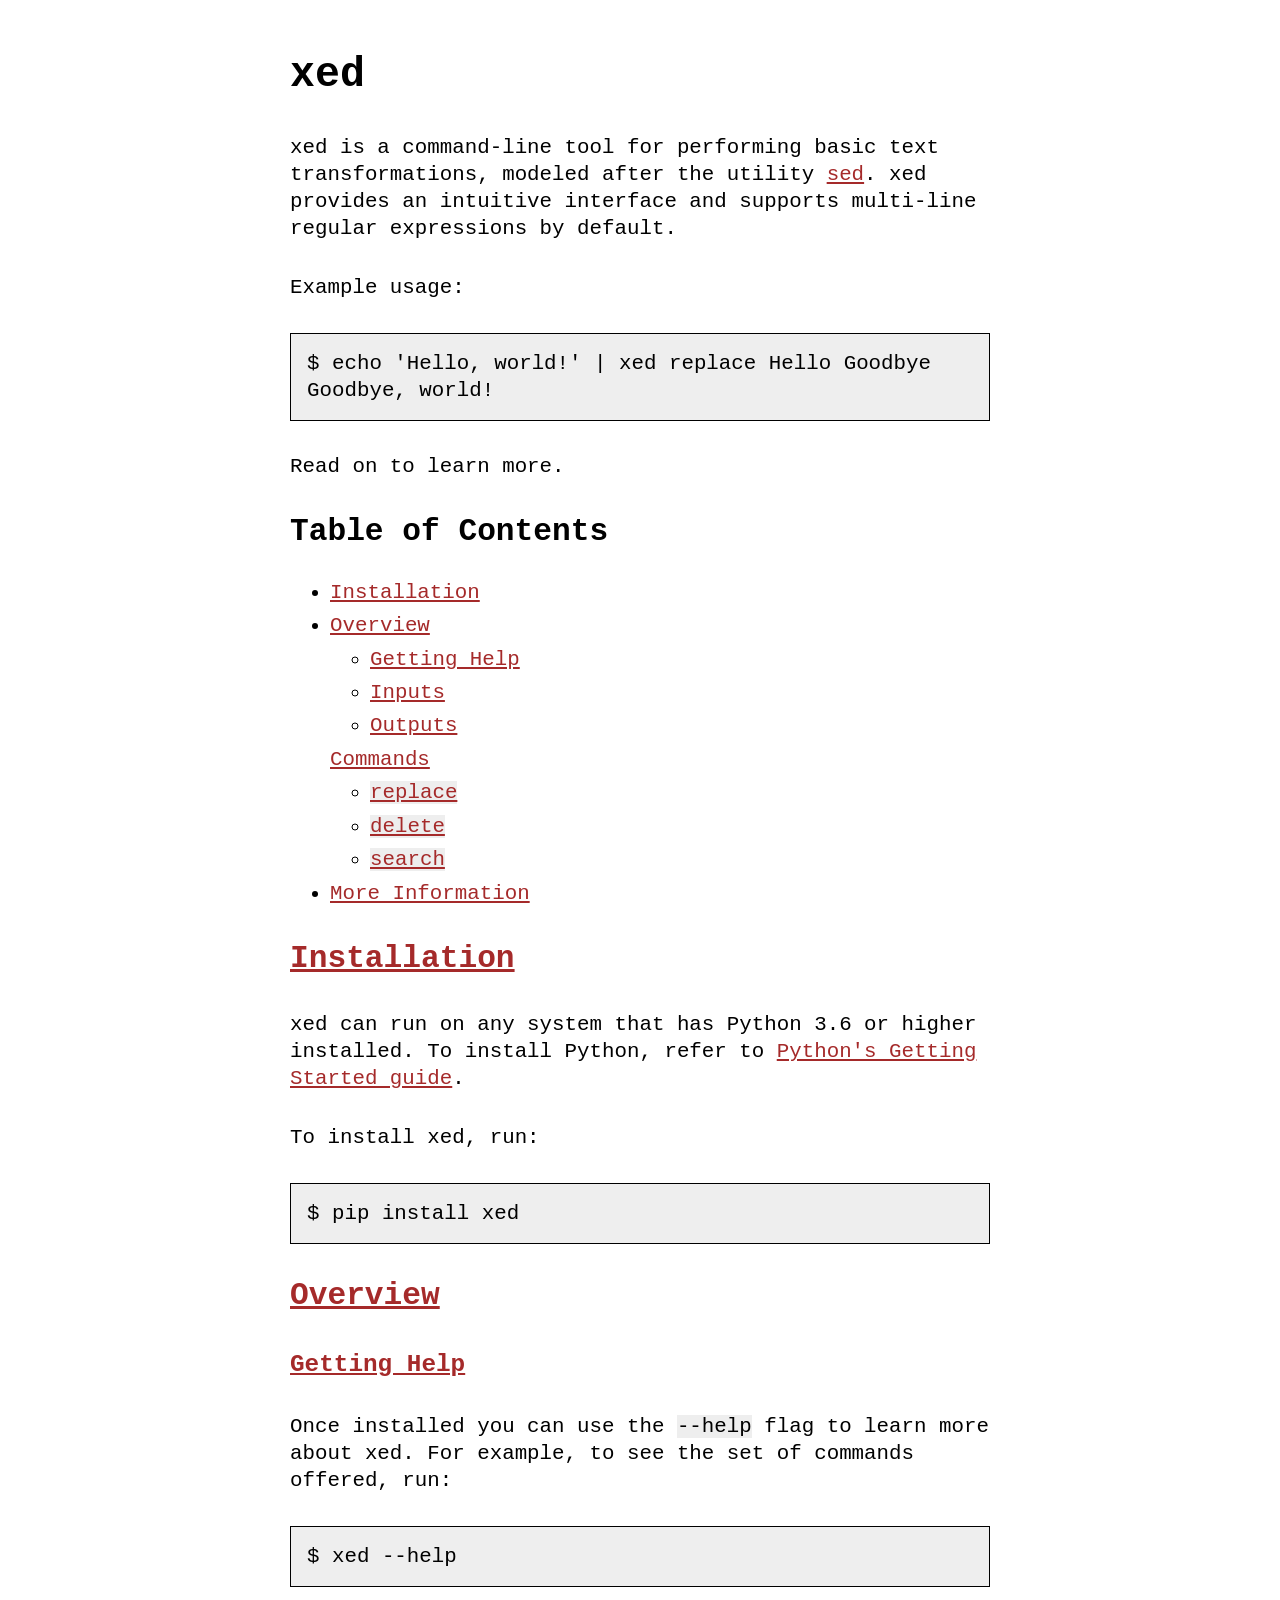
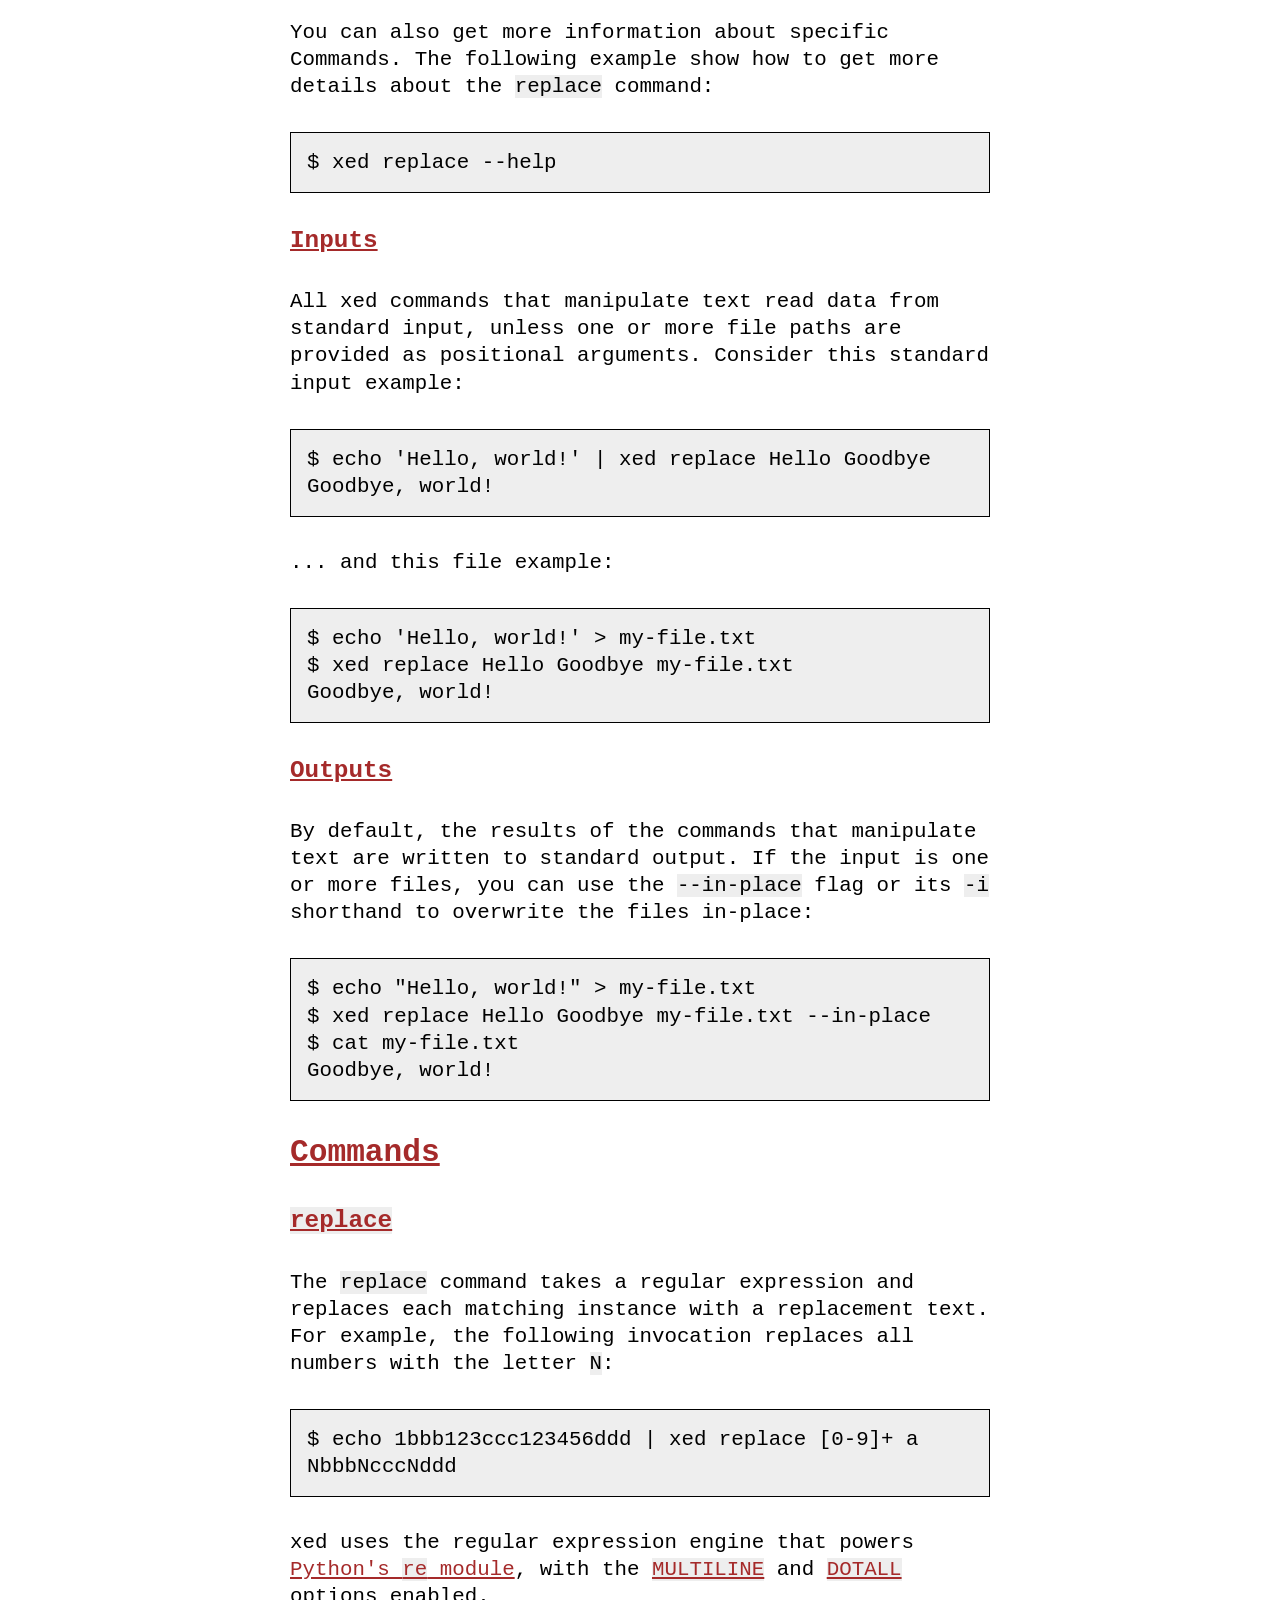
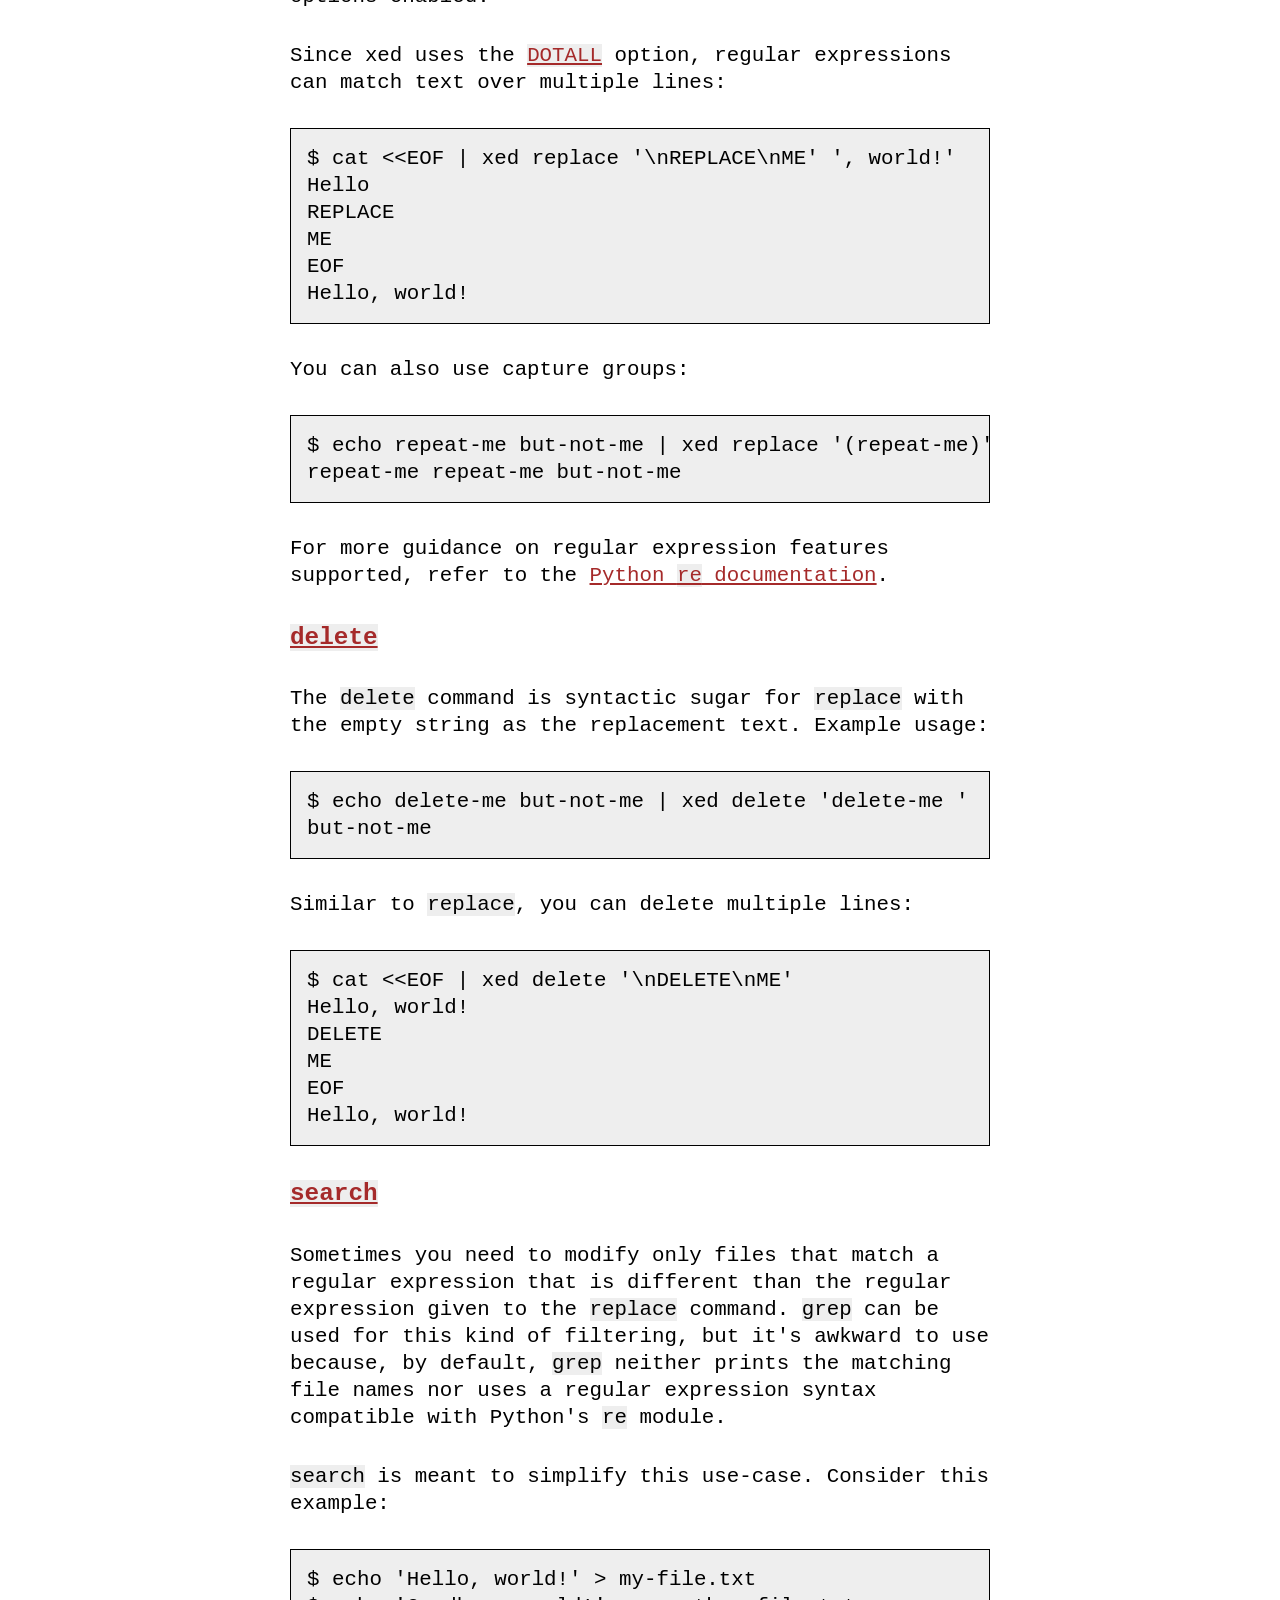
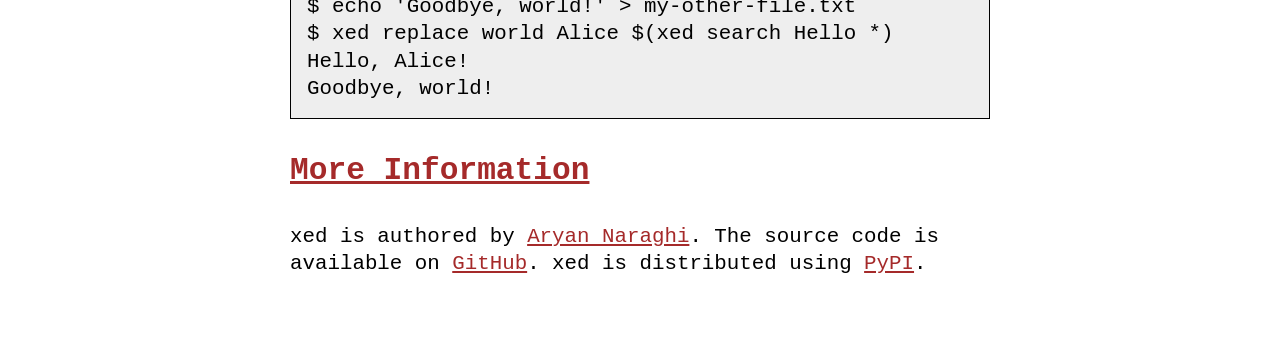
==== commit 95ae5393: "Add Google Analytics support." ====
--- a/docs/index.html
+++ b/docs/index.html
@@ -1,6 +1,19 @@
 <!DOCTYPE html>
 <html lang="en">
   <head>
+    <script
+      async
+      src="https://www.googletagmanager.com/gtag/js?id=UA-36868551-1"
+    ></script>
+    <script>
+      window.dataLayer = window.dataLayer || [];
+      function gtag() {
+        dataLayer.push(arguments);
+      }
+      gtag("js", new Date());
+      gtag("config", "UA-36868551-1");
+    </script>
+
     <meta charset="utf-8" />
     <meta name="viewport" content="width=device-width, initial-scale=1" />
 
--- a/docs/style.css
+++ b/docs/style.css
@@ -37,7 +37,7 @@
 .main {
   max-width: 700px;
   margin: 0 auto;
-  padding: 2rem;
+  padding: 1rem;
 }
 
 code {
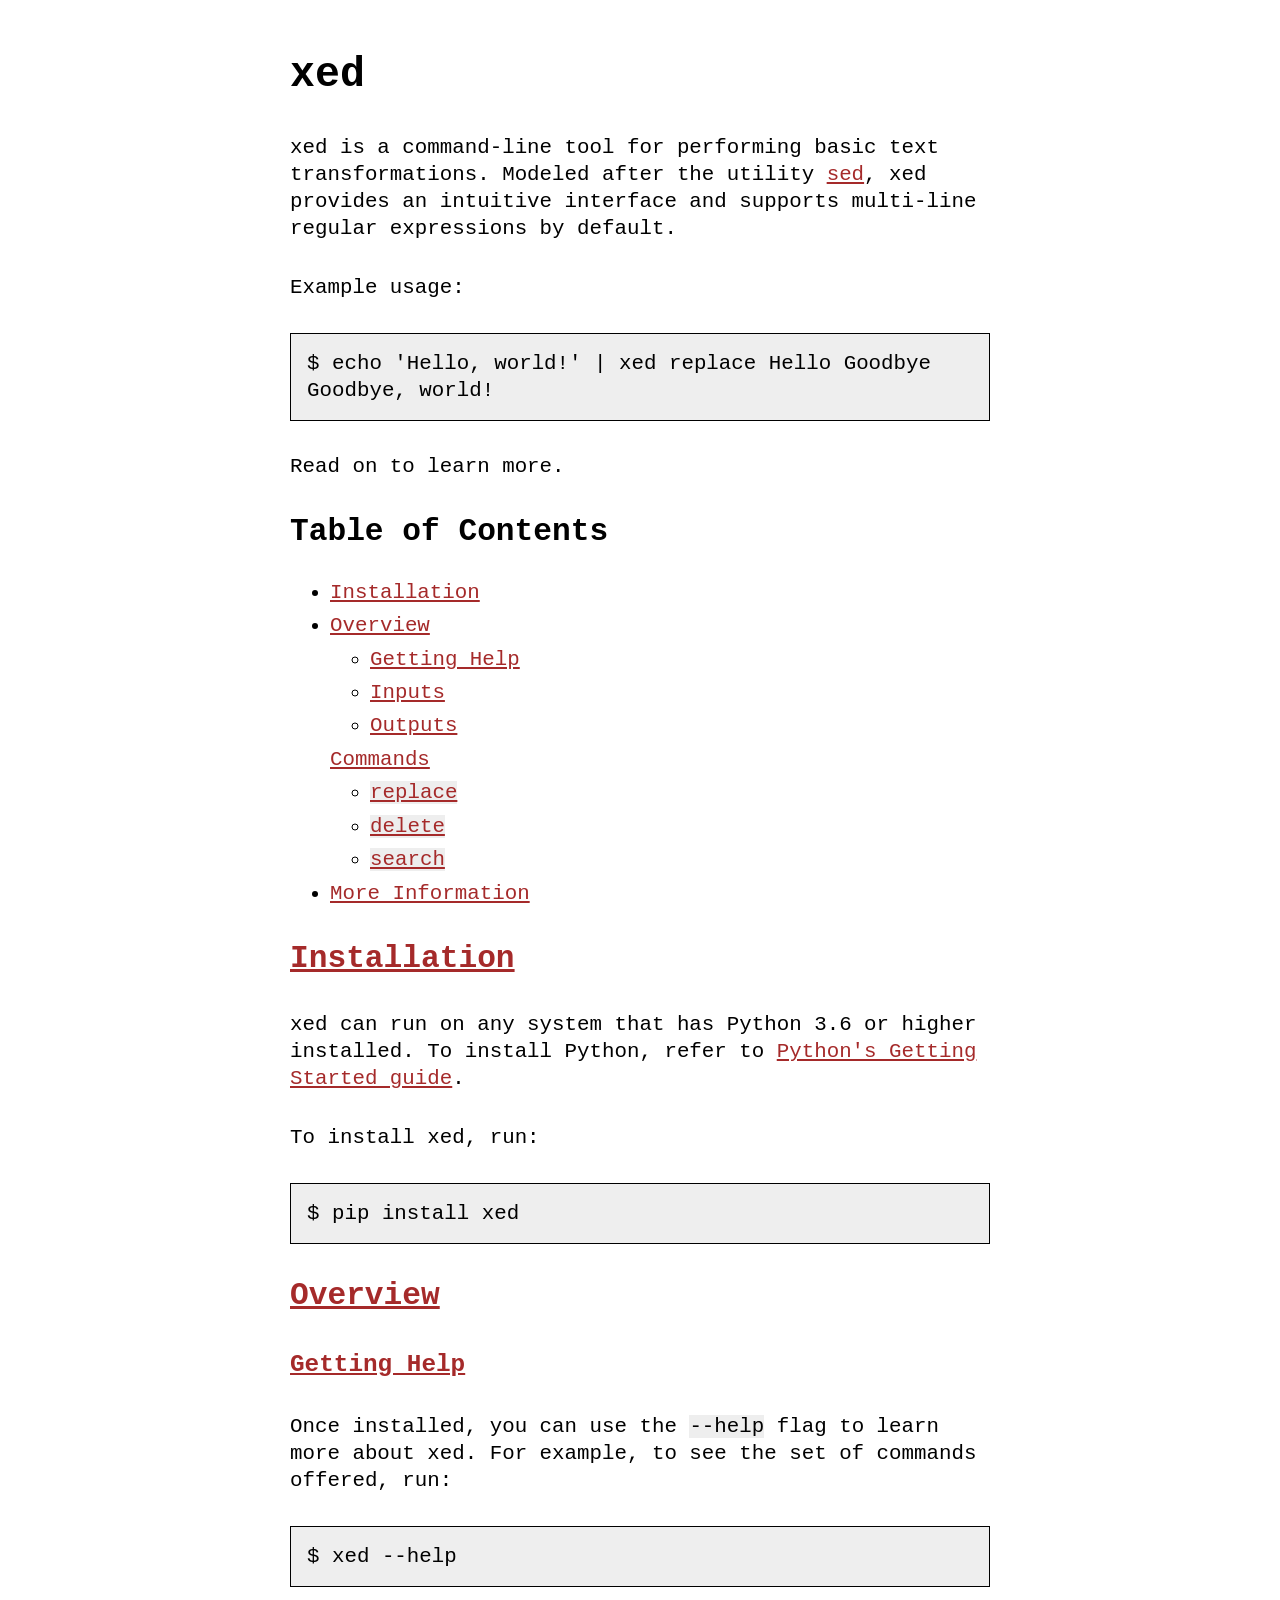
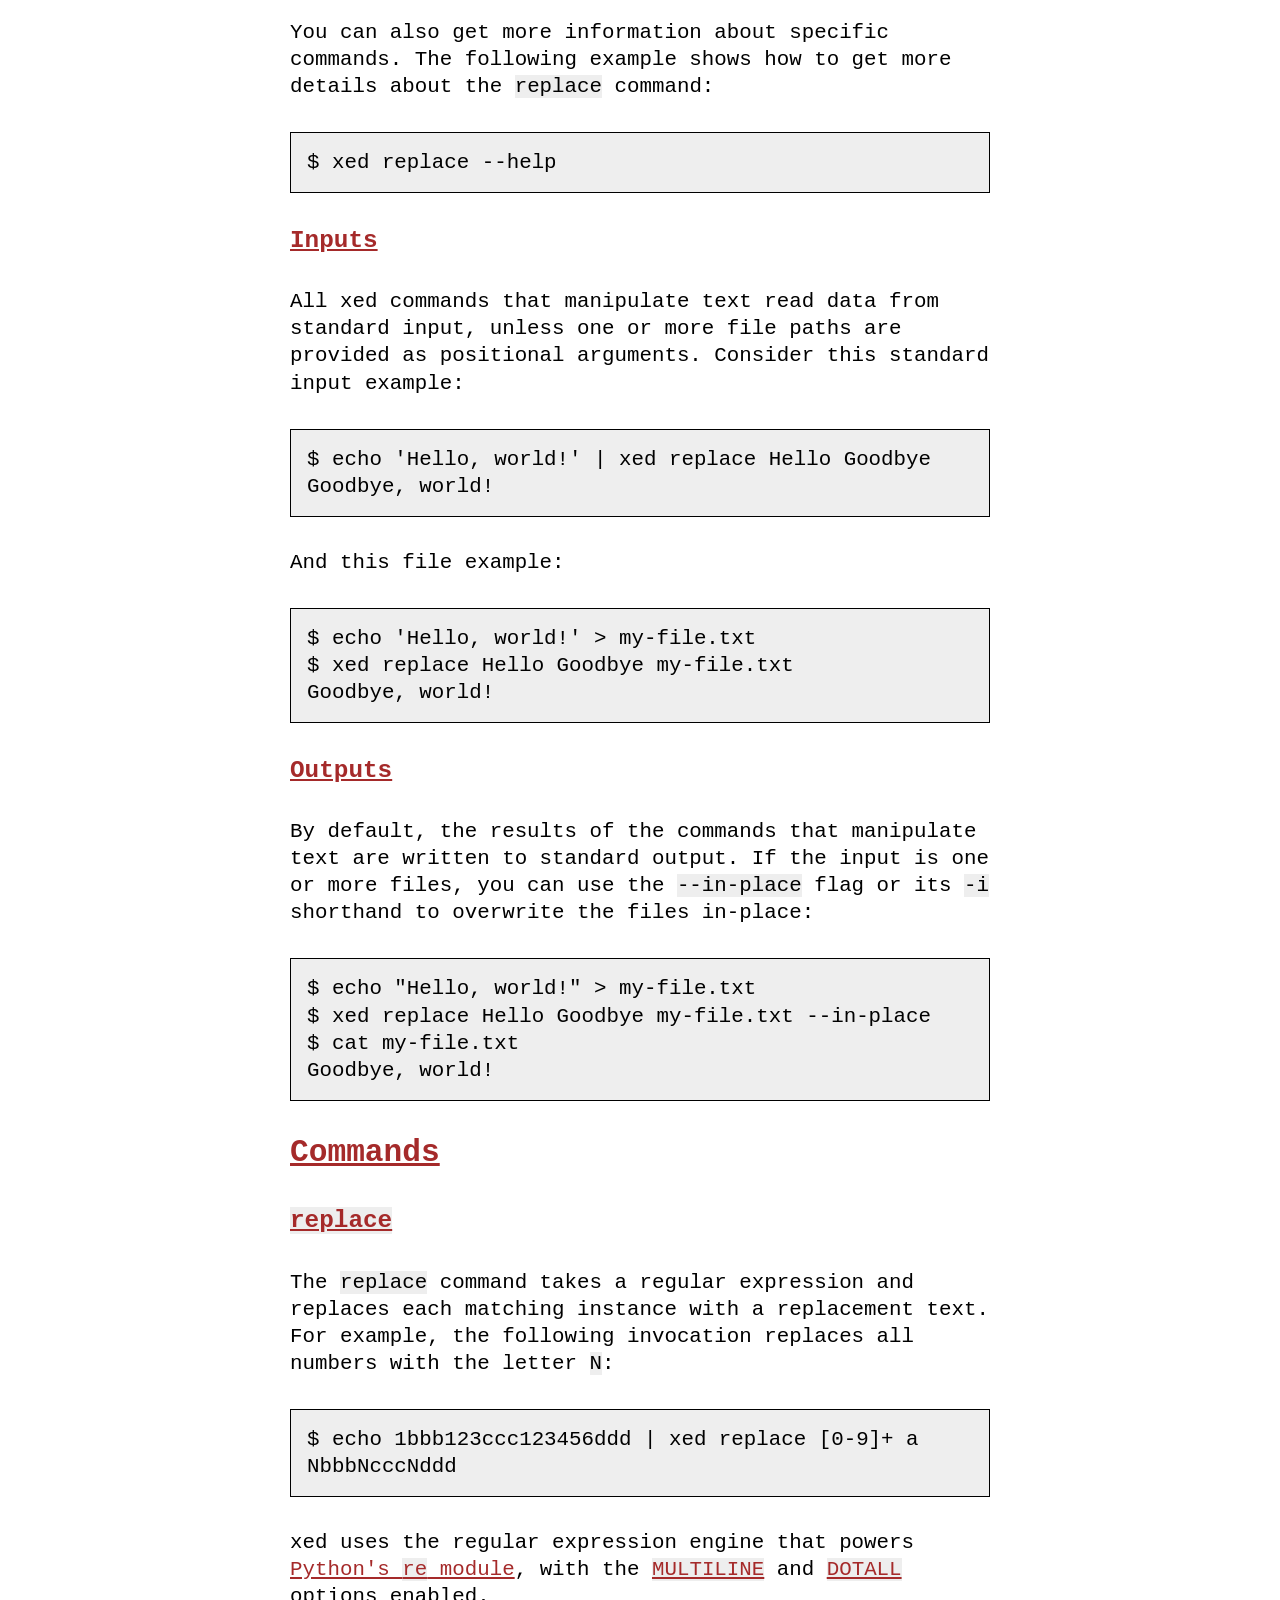
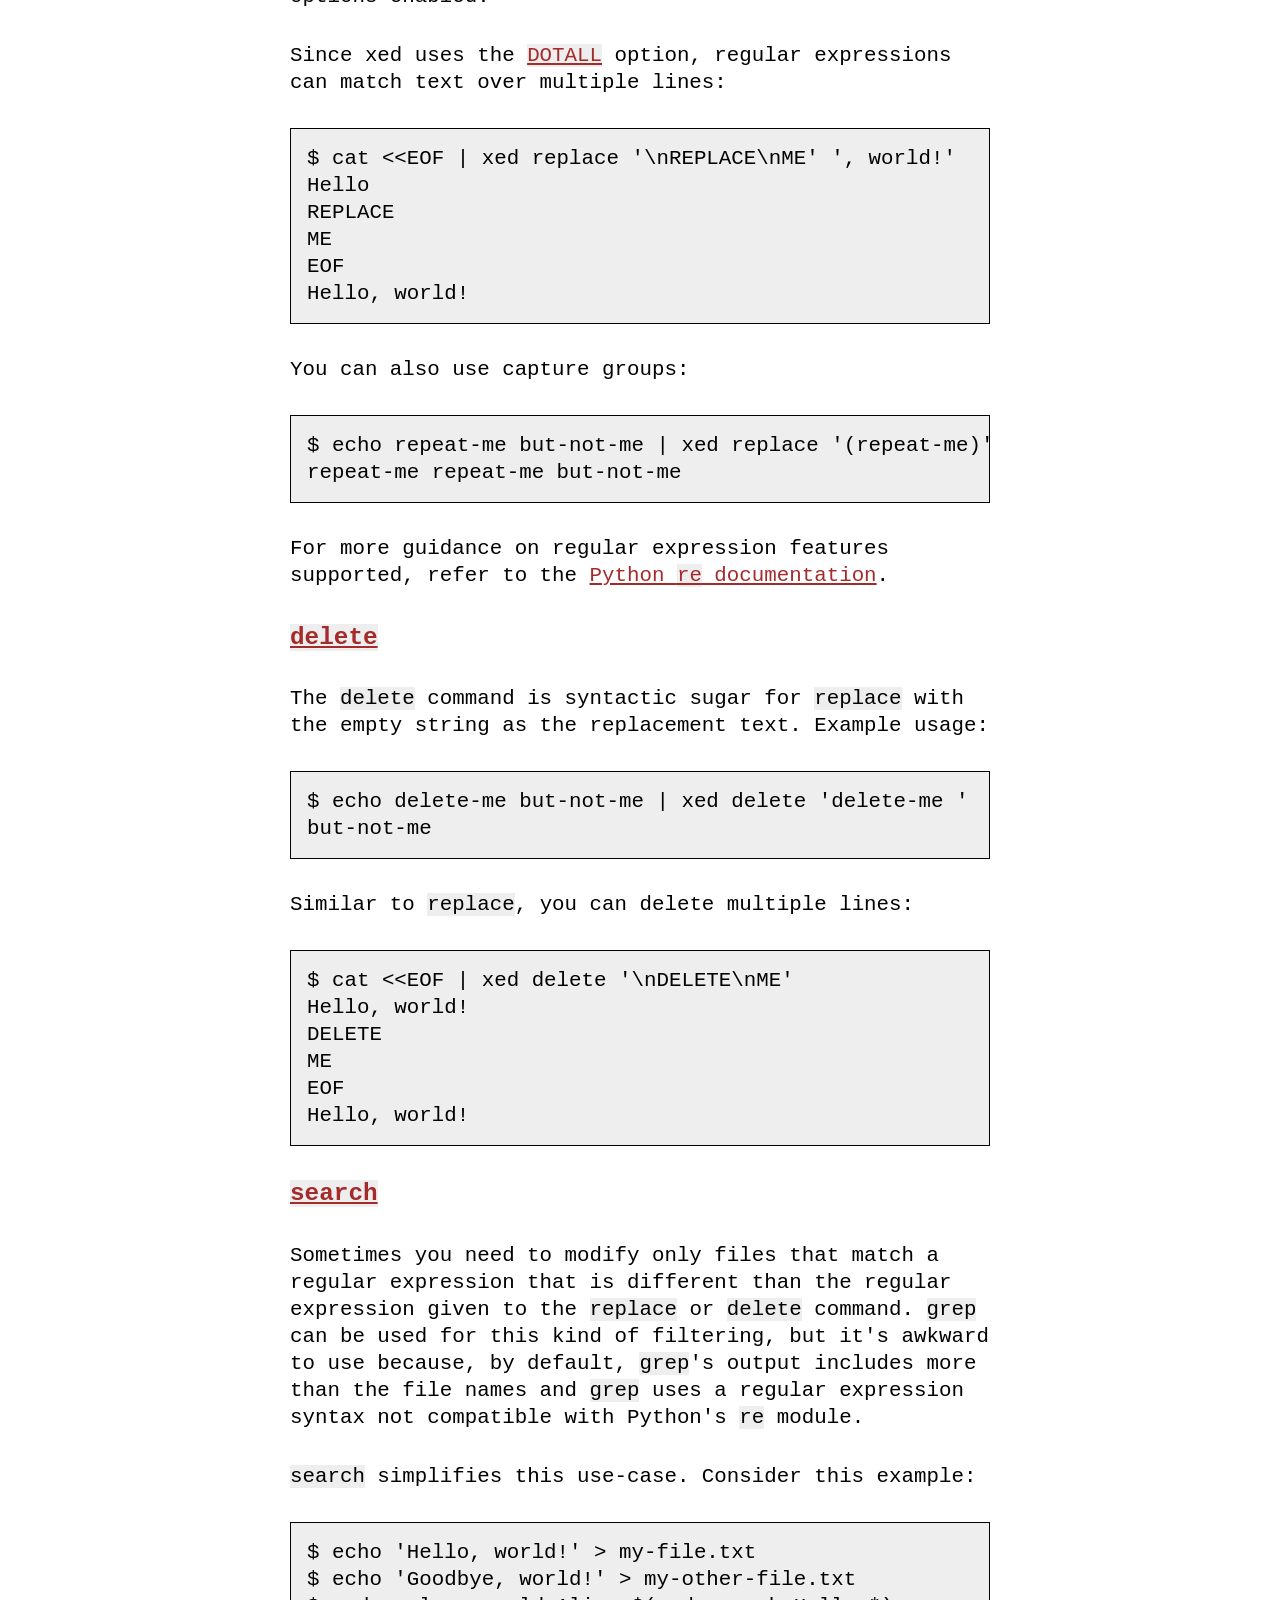
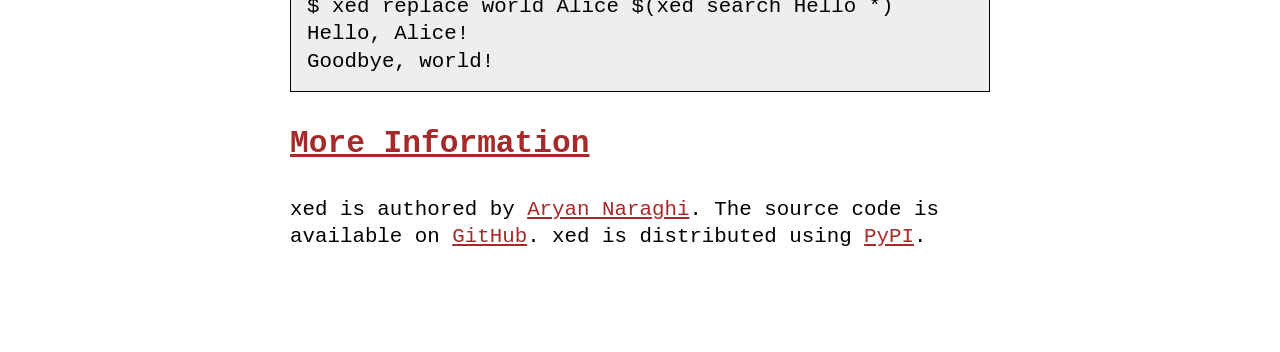
==== commit 267a9e43: "Fixes a few typos and grammar issues." ====
--- a/docs/index.html
+++ b/docs/index.html
@@ -23,11 +23,11 @@
     <meta property="og:locale" content="en_US" />
     <meta
       name="description"
-      content="xed is a command-line tool for performing basic text transformations, modeled after the utility sed. xed provides an intuitive interface and supports multi-line regular expressions by default."
+      content="xed is a command-line tool for performing basic text transformations. Modeled after the utility sed, xed provides an intuitive interface and supports multi-line regular expressions by default."
     />
     <meta
       property="og:description"
-      content="xed is a command-line tool for performing basic text transformations, modeled after the utility sed. xed provides an intuitive interface and supports multi-line regular expressions by default."
+      content="xed is a command-line tool for performing basic text transformations. Modeled after the utility sed, xed provides an intuitive interface and supports multi-line regular expressions by default."
     />
     <link rel="canonical" href="https://xed.aryan.app" />
     <meta property="og:url" content="https://xed.aryan.app" />
@@ -44,7 +44,7 @@
           "url": "https://aryan.app"
         },
         "headline": "xed",
-        "description": "xed is a command-line tool for performing basic text transformations, modeled after the utility sed. xed provides an intuitive interface and supports multi-line regular expressions by default.",
+        "description": "xed is a command-line tool for performing basic text transformations. Modeled after the utility sed, xed provides an intuitive interface and supports multi-line regular expressions by default.",
         "@context": "https://schema.org"
       }
     </script>
@@ -56,9 +56,9 @@
       <h1>xed</h1>
 
       <p>
-        xed is a command-line tool for performing basic text transformations,
-        modeled after the utility
-        <a href="https://en.wikipedia.org/wiki/Sed">sed</a>. xed provides an
+        xed is a command-line tool for performing basic text transformations.
+        Modeled after the utility
+        <a href="https://en.wikipedia.org/wiki/Sed">sed</a>, xed provides an
         intuitive interface and supports multi-line regular expressions by
         default.
       </p>
@@ -116,15 +116,15 @@
       <h3 id="getting-help"><a href="#getting-help">Getting Help</a></h3>
 
       <p>
-        Once installed you can use the <code>--help</code> flag to learn more
+        Once installed, you can use the <code>--help</code> flag to learn more
         about xed. For example, to see the set of commands offered, run:
       </p>
 
       <pre><code>$ xed --help</code></pre>
 
       <p>
-        You can also get more information about specific Commands. The following
-        example show how to get more details about the
+        You can also get more information about specific commands. The following
+        example shows how to get more details about the
         <code>replace</code> command:
       </p>
 
@@ -140,7 +140,7 @@
       <pre><code>$ echo 'Hello, world!' | xed replace Hello Goodbye
 Goodbye, world!</code></pre>
 
-      <p>... and this file example:</p>
+      <p>And this file example:</p>
 
       <pre><code>$ echo 'Hello, world!' > my-file.txt
 $ xed replace Hello Goodbye my-file.txt
@@ -249,16 +249,15 @@
       <p>
         Sometimes you need to modify only files that match a regular expression
         that is different than the regular expression given to the
-        <code>replace</code> command. <code>grep</code> can be used for this
-        kind of filtering, but it's awkward to use because, by default,
-        <code>grep</code> neither prints the matching file names nor uses a
-        regular expression syntax compatible with Python's
-        <code>re</code> module.
-      </p>
-
-      <p>
-        <code>search</code> is meant to simplify this use-case. Consider this
-        example:
+        <code>replace</code> or <code>delete</code> command.
+        <code>grep</code> can be used for this kind of filtering, but it's
+        awkward to use because, by default, <code>grep</code>'s output includes
+        more than the file names and <code>grep</code> uses a regular expression
+        syntax not compatible with Python's <code>re</code> module.
+      </p>
+
+      <p>
+        <code>search</code> simplifies this use-case. Consider this example:
       </p>
 
       <pre><code>$ echo 'Hello, world!' > my-file.txt
